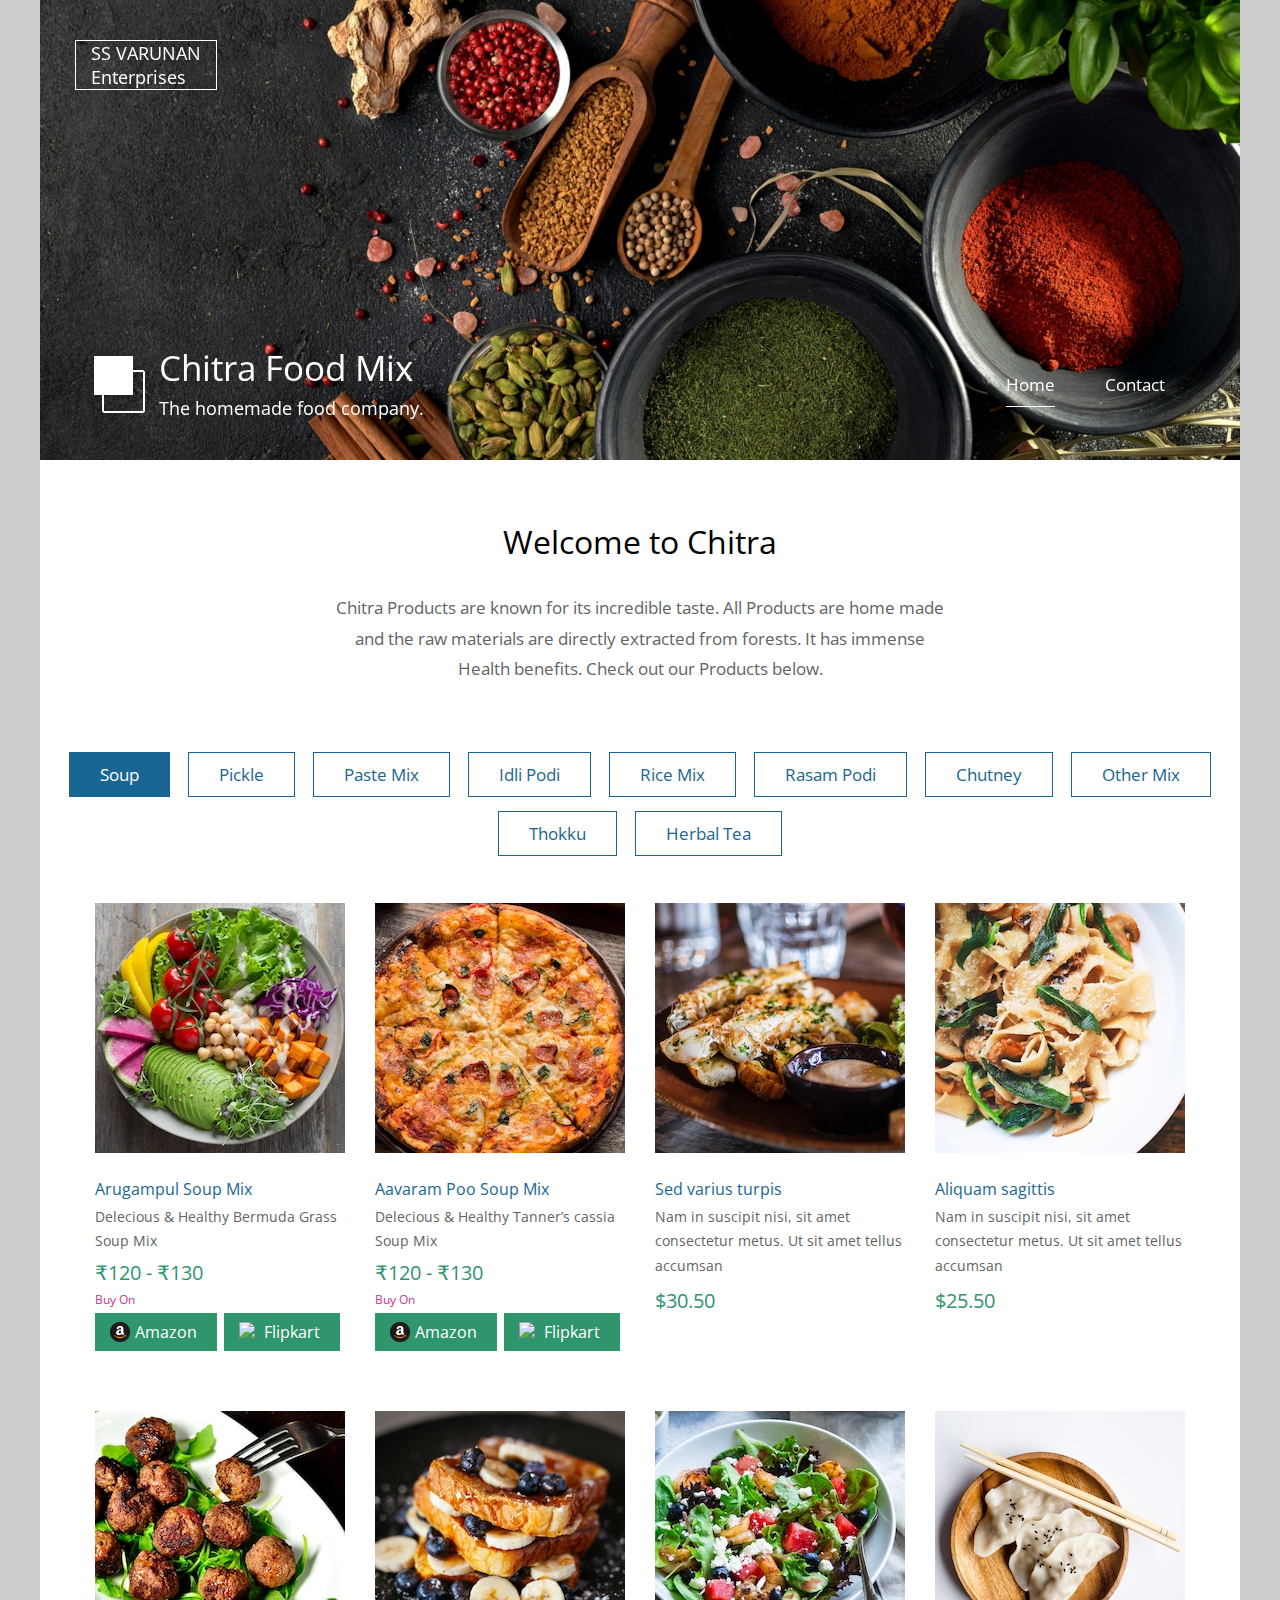
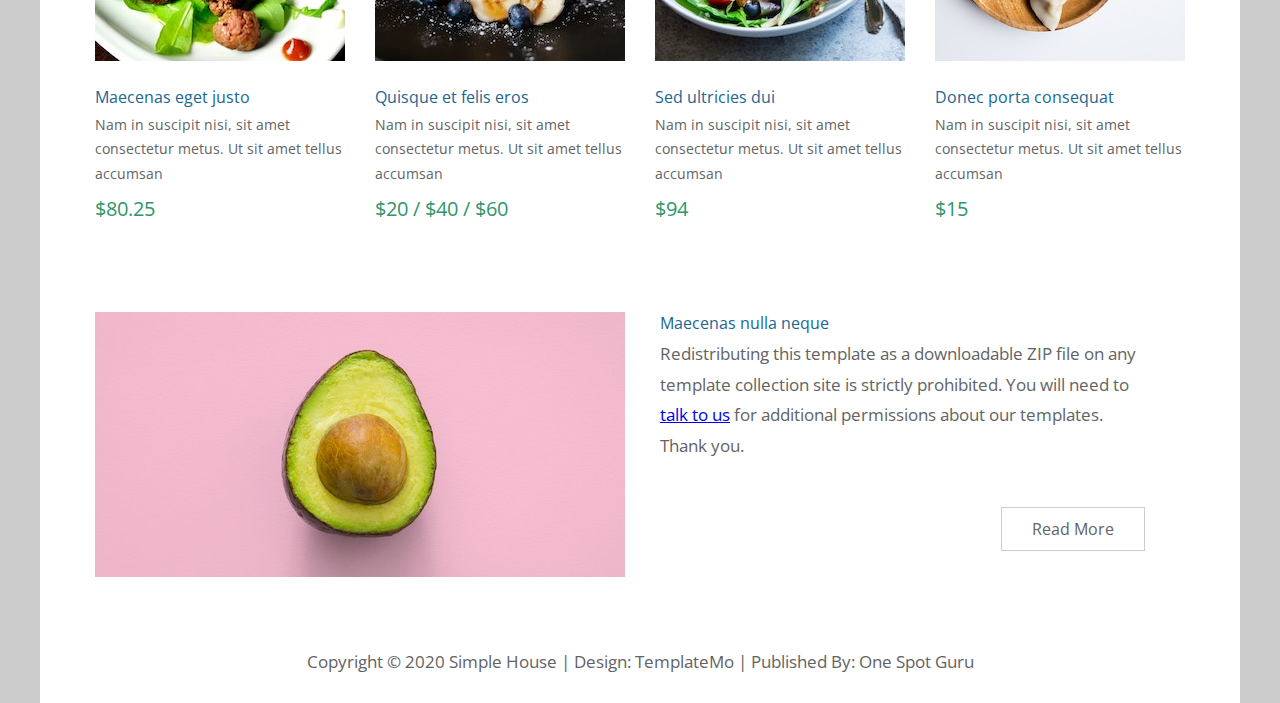
==== index.html @ c7d872bf "All Files added" ====
<!DOCTYPE html>
<html>

<head>
	<meta charset="UTF-8" />
    <meta name="viewport" content="width=device-width, initial-scale=1.0" />
    <meta http-equiv="X-UA-Compatible" content="ie=edge" />
    <title>Chitra</title>
    <link href="https://fonts.googleapis.com/css?family=Open+Sans:400" rel="stylesheet" />    
	<link href="css/templatemo-style.css" rel="stylesheet" />
	<link href="css/custom.css" rel="stylesheet" />
</head>
<!--

Simple House

https://templatemo.com/tm-539-simple-house

-->
<body> 

	<div class="container">
	<!-- Top box -->
		<!-- Logo & Site Name -->
		<div class="placeholder">
			<div class="parallax-window" data-parallax="scroll" data-image-src="img/wallpaper01.jpg">
				<div class="tm-header-top">
					<div class="row tm-header-inner">
						<div class="col-md-1 col-12 border-add">
						<h6 class="tm-site-description">SS VARUNAN</h6>	
						<h6 class="tm-site-description">Enterprises</h6>
						</div>
					</div>
				</div>			
				<div class="tm-header">
					<div class="row tm-header-inner">
						<div class="col-md-6 col-12">
							<img src="img/simple-house-logo.png" alt="Logo" class="tm-site-logo" /> 
							<div class="tm-site-text-box">
								<h1 class="tm-site-title">Chitra Food Mix</h1>
								<h6 class="tm-site-description">The homemade food company.</h6>								
							</div>
						</div>
						<nav class="col-md-6 col-12 tm-nav">
							<ul class="tm-nav-ul">
								<li class="tm-nav-li"><a href="index.html" class="tm-nav-link active">Home</a></li>
								<!-- <li class="tm-nav-li"><a href="about.html" class="tm-nav-link">About</a></li> -->
								<li class="tm-nav-li"><a href="contact.html" class="tm-nav-link">Contact</a></li>
							</ul>
						</nav>	
					</div>
				</div>
			</div>
		</div>

		<main>
			<header class="row tm-welcome-section">
				<h2 class="col-12 text-center tm-section-title">Welcome to Chitra</h2>
				<p class="col-12 text-center">Chitra Products are known for its incredible taste. All Products are home made and the raw materials are directly extracted from forests. It has immense Health benefits. Check out our Products below.</p>
			</header>
			
			<div class="tm-paging-links">
				<nav>
					<ul>
						<li class="tm-paging-item"><a href="#" class="tm-paging-link active">Soup</a></li>
						<li class="tm-paging-item"><a href="#" class="tm-paging-link">Pickle</a></li>
						<li class="tm-paging-item"><a href="#" class="tm-paging-link">Paste Mix</a></li>
						<li class="tm-paging-item"><a href="#" class="tm-paging-link">Idli Podi</a></li>
						<li class="tm-paging-item"><a href="#" class="tm-paging-link">Rice Mix</a></li>
						<li class="tm-paging-item"><a href="#" class="tm-paging-link">Rasam Podi</a></li>
						<li class="tm-paging-item"><a href="#" class="tm-paging-link">Chutney</a></li>
						<li class="tm-paging-item"><a href="#" class="tm-paging-link">Other Mix</a></li>
						<li class="tm-paging-item"><a href="#" class="tm-paging-link">Thokku</a></li>
						<li class="tm-paging-item"><a href="#" class="tm-paging-link">Herbal Tea</a></li>
					</ul>
				</nav>
			</div>

			<!-- Gallery -->
			<div class="row tm-gallery">
				<!-- gallery page 1 -->
				<div id="tm-gallery-page-soup" class="tm-gallery-page">
					<article class="col-lg-3 col-md-4 col-sm-6 col-12 tm-gallery-item">
						<figure>
							<img src="img/gallery/01.jpg" alt="Image" class="img-fluid tm-gallery-img" />
							<figcaption>
								<h4 class="tm-gallery-title">Arugampul Soup Mix</h4>
								<p class="tm-gallery-description">Delecious & Healthy Bermuda Grass Soup Mix</p>								
								<div class="tm-gallery-price txt-gallery-price">₹120 - ₹130</div>
								<div class="txt-buy-now">Buy On </div>
								<div class="btn-checkout">
								<div class="btn-checkout-amazon btn-checkout-type">
								<img src="img/amazonLogo.png" alt="Image" class="img-logo" />
								<div>Amazon</div>
								</div>
								<div class="btn-checkout-flipkart btn-checkout-type">
								<img src="img/flipKartLogo.png" alt="Image" class="img-logo" />
								<div>Flipkart</div>
								</div>
								</div>
								<!-- <p class="tm-gallery-price">$45 / $55</p> -->
							</figcaption>
						</figure>
					</article>
					<article class="col-lg-3 col-md-4 col-sm-6 col-12 tm-gallery-item">
						<figure>
							<img src="img/gallery/02.jpg" alt="Image" class="img-fluid tm-gallery-img" />
							<figcaption>
								<h4 class="tm-gallery-title">Aavaram Poo Soup Mix</h4>
								<p class="tm-gallery-description">Delecious & Healthy Tanner’s cassia Soup Mix</p>								
								<div class="tm-gallery-price txt-gallery-price">₹120 - ₹130</div>
								<div class="txt-buy-now">Buy On </div>
								<div class="btn-checkout">
								<div class="btn-checkout-amazon btn-checkout-type">
								<img src="img/amazonLogo.png" alt="Image" class="img-logo" />
								<div>Amazon</div>
								</div>
								<div class="btn-checkout-flipkart btn-checkout-type">
								<img src="img/flipKartLogo.png" alt="Image" class="img-logo" />
								<div>Flipkart</div>
								</div>
								</div>
								<!-- <p class="tm-gallery-price">$45 / $55</p> -->
							</figcaption>
						</figure>
					</article>
					<article class="col-lg-3 col-md-4 col-sm-6 col-12 tm-gallery-item">
						<figure>
							<img src="img/gallery/03.jpg" alt="Image" class="img-fluid tm-gallery-img" />
							<figcaption>
								<h4 class="tm-gallery-title">Sed varius turpis</h4>
								<p class="tm-gallery-description">Nam in suscipit nisi, sit amet consectetur metus. Ut sit amet tellus accumsan</p>
								<p class="tm-gallery-price">$30.50</p>
							</figcaption>
						</figure>
					</article>
					<article class="col-lg-3 col-md-4 col-sm-6 col-12 tm-gallery-item">
						<figure>
							<img src="img/gallery/04.jpg" alt="Image" class="img-fluid tm-gallery-img" />
							<figcaption>
								<h4 class="tm-gallery-title">Aliquam sagittis</h4>
								<p class="tm-gallery-description">Nam in suscipit nisi, sit amet consectetur metus. Ut sit amet tellus accumsan</p>
								<p class="tm-gallery-price">$25.50</p>
							</figcaption>
						</figure>
					</article>
					<article class="col-lg-3 col-md-4 col-sm-6 col-12 tm-gallery-item">
						<figure>
							<img src="img/gallery/05.jpg" alt="Image" class="img-fluid tm-gallery-img" />
							<figcaption>
								<h4 class="tm-gallery-title">Maecenas eget justo</h4>
								<p class="tm-gallery-description">Nam in suscipit nisi, sit amet consectetur metus. Ut sit amet tellus accumsan</p>
								<p class="tm-gallery-price">$80.25</p>
							</figcaption>
						</figure>
					</article>
					<article class="col-lg-3 col-md-4 col-sm-6 col-12 tm-gallery-item">
						<figure>
							<img src="img/gallery/06.jpg" alt="Image" class="img-fluid tm-gallery-img" />
							<figcaption>
								<h4 class="tm-gallery-title">Quisque et felis eros</h4>
								<p class="tm-gallery-description">Nam in suscipit nisi, sit amet consectetur metus. Ut sit amet tellus accumsan</p>
								<p class="tm-gallery-price">$20 / $40 / $60</p>
							</figcaption>
						</figure>
					</article>
					<article class="col-lg-3 col-md-4 col-sm-6 col-12 tm-gallery-item">
						<figure>
							<img src="img/gallery/07.jpg" alt="Image" class="img-fluid tm-gallery-img" />
							<figcaption>
								<h4 class="tm-gallery-title">Sed ultricies dui</h4>
								<p class="tm-gallery-description">Nam in suscipit nisi, sit amet consectetur metus. Ut sit amet tellus accumsan</p>
								<p class="tm-gallery-price">$94</p>
							</figcaption>
						</figure>
					</article>
					<article class="col-lg-3 col-md-4 col-sm-6 col-12 tm-gallery-item">
						<figure>
							<img src="img/gallery/08.jpg" alt="Image" class="img-fluid tm-gallery-img" />
							<figcaption>
								<h4 class="tm-gallery-title">Donec porta consequat</h4>
								<p class="tm-gallery-description">Nam in suscipit nisi, sit amet consectetur metus. Ut sit amet tellus accumsan</p>
								<p class="tm-gallery-price">$15</p>
							</figcaption>
						</figure>
					</article>
				</div> <!-- gallery page 1 -->
				
				<!-- gallery page 2 -->
				<div id="tm-gallery-page-pickle" class="tm-gallery-page hidden">
					<article class="col-lg-3 col-md-4 col-sm-6 col-12 tm-gallery-item">
						<figure>
							<img src="img/gallery/04.jpg" alt="Image" class="img-fluid tm-gallery-img" />
							<figcaption>
								<h4 class="tm-gallery-title">Salad Menu One</h4>
								<p class="tm-gallery-description">Proin eu velit egestas, viverra sapien eget, consequat nunc. Vestibulum tristique</p>
								<p class="tm-gallery-price">$25</p>
							</figcaption>
						</figure>
					</article>
					<article class="col-lg-3 col-md-4 col-sm-6 col-12 tm-gallery-item">
						<figure>
							<img src="img/gallery/03.jpg" alt="Image" class="img-fluid tm-gallery-img" />
							<figcaption>
								<h4 class="tm-gallery-title">Second Title Salad</h4>
								<p class="tm-gallery-description">Proin eu velit egestas, viverra sapien eget, consequat nunc. Vestibulum tristique</p>
								<p class="tm-gallery-price">$30</p>
							</figcaption>
						</figure>
					</article>
					<article class="col-lg-3 col-md-4 col-sm-6 col-12 tm-gallery-item">
						<figure>
							<img src="img/gallery/05.jpg" alt="Image" class="img-fluid tm-gallery-img" />
							<figcaption>
								<h4 class="tm-gallery-title">Third Salad Item</h4>
								<p class="tm-gallery-description">Proin eu velit egestas, viverra sapien eget, consequat nunc. Vestibulum tristique</p>
								<p class="tm-gallery-price">$45</p>
							</figcaption>
						</figure>
					</article>
					<article class="col-lg-3 col-md-4 col-sm-6 col-12 tm-gallery-item">
						<figure>
							<img src="img/gallery/01.jpg" alt="Image" class="img-fluid tm-gallery-img" />
							<figcaption>
								<h4 class="tm-gallery-title">Superior Salad</h4>
								<p class="tm-gallery-description">Proin eu velit egestas, viverra sapien eget, consequat nunc. Vestibulum tristique</p>
								<p class="tm-gallery-price">$50</p>
							</figcaption>
						</figure>
					</article>
					<article class="col-lg-3 col-md-4 col-sm-6 col-12 tm-gallery-item">
						<figure>
							<img src="img/gallery/08.jpg" alt="Image" class="img-fluid tm-gallery-img" />
							<figcaption>
								<h4 class="tm-gallery-title">Sed ultricies dui</h4>
								<p class="tm-gallery-description">Proin eu velit egestas, viverra sapien eget, consequat nunc. Vestibulum tristique</p>
								<p class="tm-gallery-price">$55 / $60</p>
							</figcaption>
						</figure>
					</article>
					<article class="col-lg-3 col-md-4 col-sm-6 col-12 tm-gallery-item">
						<figure>
							<img src="img/gallery/07.jpg" alt="Image" class="img-fluid tm-gallery-img" />
							<figcaption>
								<h4 class="tm-gallery-title">Maecenas eget justo</h4>
								<p class="tm-gallery-description">Proin eu velit egestas, viverra sapien eget, consequat nunc. Vestibulum tristique</p>
								<p class="tm-gallery-price">$75</p>
							</figcaption>
						</figure>
					</article>
				</div> <!-- gallery page 2 -->
				
				<!-- gallery page 3 -->
				<div id="tm-gallery-page-pastemix" class="tm-gallery-page hidden">
					<article class="col-lg-3 col-md-4 col-sm-6 col-12 tm-gallery-item">
						<figure>
							<img src="img/gallery/08.jpg" alt="Image" class="img-fluid tm-gallery-img" />
							<figcaption>
								<h4 class="tm-gallery-title">Noodle One</h4>
								<p class="tm-gallery-description">Orci varius natoque penatibus et magnis dis parturient montes, nascetur ridiculus mus.</p>
								<p class="tm-gallery-price">$12.50</p>
							</figcaption>
						</figure>
					</article>
					<article class="col-lg-3 col-md-4 col-sm-6 col-12 tm-gallery-item">
						<figure>
							<img src="img/gallery/07.jpg" alt="Image" class="img-fluid tm-gallery-img" />
							<figcaption>
								<h4 class="tm-gallery-title">Noodle Second</h4>
								<p class="tm-gallery-description">Orci varius natoque penatibus et magnis dis parturient montes, nascetur ridiculus mus.</p>
								<p class="tm-gallery-price">$15.50</p>
							</figcaption>
						</figure>
					</article>
					<article class="col-lg-3 col-md-4 col-sm-6 col-12 tm-gallery-item">
						<figure>
							<img src="img/gallery/06.jpg" alt="Image" class="img-fluid tm-gallery-img" />
							<figcaption>
								<h4 class="tm-gallery-title">Third Soft Noodle</h4>
								<p class="tm-gallery-description">Orci varius natoque penatibus et magnis dis parturient montes, nascetur ridiculus mus.</p>
								<p class="tm-gallery-price">$20.50</p>
							</figcaption>
						</figure>
					</article>
					<article class="col-lg-3 col-md-4 col-sm-6 col-12 tm-gallery-item">
						<figure>
							<img src="img/gallery/05.jpg" alt="Image" class="img-fluid tm-gallery-img" />
							<figcaption>
								<h4 class="tm-gallery-title">Aliquam sagittis</h4>
								<p class="tm-gallery-description">Orci varius natoque penatibus et magnis dis parturient montes, nascetur ridiculus mus.</p>
								<p class="tm-gallery-price">$30.25</p>
							</figcaption>
						</figure>
					</article>
					<article class="col-lg-3 col-md-4 col-sm-6 col-12 tm-gallery-item">
						<figure>
							<img src="img/gallery/04.jpg" alt="Image" class="img-fluid tm-gallery-img" />
							<figcaption>
								<h4 class="tm-gallery-title">Maecenas eget justo</h4>
								<p class="tm-gallery-description">Orci varius natoque penatibus et magnis dis parturient montes, nascetur ridiculus mus.</p>
								<p class="tm-gallery-price">$35.50</p>
							</figcaption>
						</figure>
					</article>
					<article class="col-lg-3 col-md-4 col-sm-6 col-12 tm-gallery-item">
						<figure>
							<img src="img/gallery/03.jpg" alt="Image" class="img-fluid tm-gallery-img" />
							<figcaption>
								<h4 class="tm-gallery-title">Quisque et felis eros</h4>
								<p class="tm-gallery-description">Orci varius natoque penatibus et magnis dis parturient montes, nascetur ridiculus mus.</p>
								<p class="tm-gallery-price">$40.50</p>
							</figcaption>
						</figure>
					</article>

				</div> <!-- gallery page 3 -->
				<!-- gallery page 4 -->
				<div id="tm-gallery-page-idlipodi" class="tm-gallery-page hidden">
					<article class="col-lg-3 col-md-4 col-sm-6 col-12 tm-gallery-item">
						<figure>
							<img src="img/gallery/08.jpg" alt="Image" class="img-fluid tm-gallery-img" />
							<figcaption>
								<h4 class="tm-gallery-title">Noodle One</h4>
								<p class="tm-gallery-description">Orci varius natoque penatibus et magnis dis parturient montes, nascetur ridiculus mus.</p>
								<p class="tm-gallery-price">$12.50</p>
							</figcaption>
						</figure>
					</article>
					<article class="col-lg-3 col-md-4 col-sm-6 col-12 tm-gallery-item">
						<figure>
							<img src="img/gallery/07.jpg" alt="Image" class="img-fluid tm-gallery-img" />
							<figcaption>
								<h4 class="tm-gallery-title">Noodle Second</h4>
								<p class="tm-gallery-description">Orci varius natoque penatibus et magnis dis parturient montes, nascetur ridiculus mus.</p>
								<p class="tm-gallery-price">$15.50</p>
							</figcaption>
						</figure>
					</article>
					<article class="col-lg-3 col-md-4 col-sm-6 col-12 tm-gallery-item">
						<figure>
							<img src="img/gallery/06.jpg" alt="Image" class="img-fluid tm-gallery-img" />
							<figcaption>
								<h4 class="tm-gallery-title">Third Soft Noodle</h4>
								<p class="tm-gallery-description">Orci varius natoque penatibus et magnis dis parturient montes, nascetur ridiculus mus.</p>
								<p class="tm-gallery-price">$20.50</p>
							</figcaption>
						</figure>
					</article>
					<article class="col-lg-3 col-md-4 col-sm-6 col-12 tm-gallery-item">
						<figure>
							<img src="img/gallery/05.jpg" alt="Image" class="img-fluid tm-gallery-img" />
							<figcaption>
								<h4 class="tm-gallery-title">Aliquam sagittis</h4>
								<p class="tm-gallery-description">Orci varius natoque penatibus et magnis dis parturient montes, nascetur ridiculus mus.</p>
								<p class="tm-gallery-price">$30.25</p>
							</figcaption>
						</figure>
					</article>
					<article class="col-lg-3 col-md-4 col-sm-6 col-12 tm-gallery-item">
						<figure>
							<img src="img/gallery/04.jpg" alt="Image" class="img-fluid tm-gallery-img" />
							<figcaption>
								<h4 class="tm-gallery-title">Maecenas eget justo</h4>
								<p class="tm-gallery-description">Orci varius natoque penatibus et magnis dis parturient montes, nascetur ridiculus mus.</p>
								<p class="tm-gallery-price">$35.50</p>
							</figcaption>
						</figure>
					</article>
					<article class="col-lg-3 col-md-4 col-sm-6 col-12 tm-gallery-item">
						<figure>
							<img src="img/gallery/03.jpg" alt="Image" class="img-fluid tm-gallery-img" />
							<figcaption>
								<h4 class="tm-gallery-title">Quisque et felis eros</h4>
								<p class="tm-gallery-description">Orci varius natoque penatibus et magnis dis parturient montes, nascetur ridiculus mus.</p>
								<p class="tm-gallery-price">$40.50</p>
							</figcaption>
						</figure>
					</article>

				</div> <!-- gallery page 4 -->
				<!-- gallery page 5 -->
				<div id="tm-gallery-page-ricemix" class="tm-gallery-page hidden">
					<article class="col-lg-3 col-md-4 col-sm-6 col-12 tm-gallery-item">
						<figure>
							<img src="img/gallery/08.jpg" alt="Image" class="img-fluid tm-gallery-img" />
							<figcaption>
								<h4 class="tm-gallery-title">Noodle One</h4>
								<p class="tm-gallery-description">Orci varius natoque penatibus et magnis dis parturient montes, nascetur ridiculus mus.</p>
								<p class="tm-gallery-price">$12.50</p>
							</figcaption>
						</figure>
					</article>
					<article class="col-lg-3 col-md-4 col-sm-6 col-12 tm-gallery-item">
						<figure>
							<img src="img/gallery/07.jpg" alt="Image" class="img-fluid tm-gallery-img" />
							<figcaption>
								<h4 class="tm-gallery-title">Noodle Second</h4>
								<p class="tm-gallery-description">Orci varius natoque penatibus et magnis dis parturient montes, nascetur ridiculus mus.</p>
								<p class="tm-gallery-price">$15.50</p>
							</figcaption>
						</figure>
					</article>
					<article class="col-lg-3 col-md-4 col-sm-6 col-12 tm-gallery-item">
						<figure>
							<img src="img/gallery/06.jpg" alt="Image" class="img-fluid tm-gallery-img" />
							<figcaption>
								<h4 class="tm-gallery-title">Third Soft Noodle</h4>
								<p class="tm-gallery-description">Orci varius natoque penatibus et magnis dis parturient montes, nascetur ridiculus mus.</p>
								<p class="tm-gallery-price">$20.50</p>
							</figcaption>
						</figure>
					</article>
					<article class="col-lg-3 col-md-4 col-sm-6 col-12 tm-gallery-item">
						<figure>
							<img src="img/gallery/05.jpg" alt="Image" class="img-fluid tm-gallery-img" />
							<figcaption>
								<h4 class="tm-gallery-title">Aliquam sagittis</h4>
								<p class="tm-gallery-description">Orci varius natoque penatibus et magnis dis parturient montes, nascetur ridiculus mus.</p>
								<p class="tm-gallery-price">$30.25</p>
							</figcaption>
						</figure>
					</article>
					<article class="col-lg-3 col-md-4 col-sm-6 col-12 tm-gallery-item">
						<figure>
							<img src="img/gallery/04.jpg" alt="Image" class="img-fluid tm-gallery-img" />
							<figcaption>
								<h4 class="tm-gallery-title">Maecenas eget justo</h4>
								<p class="tm-gallery-description">Orci varius natoque penatibus et magnis dis parturient montes, nascetur ridiculus mus.</p>
								<p class="tm-gallery-price">$35.50</p>
							</figcaption>
						</figure>
					</article>
					<article class="col-lg-3 col-md-4 col-sm-6 col-12 tm-gallery-item">
						<figure>
							<img src="img/gallery/03.jpg" alt="Image" class="img-fluid tm-gallery-img" />
							<figcaption>
								<h4 class="tm-gallery-title">Quisque et felis eros</h4>
								<p class="tm-gallery-description">Orci varius natoque penatibus et magnis dis parturient montes, nascetur ridiculus mus.</p>
								<p class="tm-gallery-price">$40.50</p>
							</figcaption>
						</figure>
					</article>

				</div> <!-- gallery page 5 -->
				<!-- gallery page 6 -->
				<div id="tm-gallery-page-rasampodi" class="tm-gallery-page hidden">
					<article class="col-lg-3 col-md-4 col-sm-6 col-12 tm-gallery-item">
						<figure>
							<img src="img/gallery/08.jpg" alt="Image" class="img-fluid tm-gallery-img" />
							<figcaption>
								<h4 class="tm-gallery-title">Noodle One</h4>
								<p class="tm-gallery-description">Orci varius natoque penatibus et magnis dis parturient montes, nascetur ridiculus mus.</p>
								<p class="tm-gallery-price">$12.50</p>
							</figcaption>
						</figure>
					</article>
					<article class="col-lg-3 col-md-4 col-sm-6 col-12 tm-gallery-item">
						<figure>
							<img src="img/gallery/07.jpg" alt="Image" class="img-fluid tm-gallery-img" />
							<figcaption>
								<h4 class="tm-gallery-title">Noodle Second</h4>
								<p class="tm-gallery-description">Orci varius natoque penatibus et magnis dis parturient montes, nascetur ridiculus mus.</p>
								<p class="tm-gallery-price">$15.50</p>
							</figcaption>
						</figure>
					</article>
					<article class="col-lg-3 col-md-4 col-sm-6 col-12 tm-gallery-item">
						<figure>
							<img src="img/gallery/06.jpg" alt="Image" class="img-fluid tm-gallery-img" />
							<figcaption>
								<h4 class="tm-gallery-title">Third Soft Noodle</h4>
								<p class="tm-gallery-description">Orci varius natoque penatibus et magnis dis parturient montes, nascetur ridiculus mus.</p>
								<p class="tm-gallery-price">$20.50</p>
							</figcaption>
						</figure>
					</article>
					<article class="col-lg-3 col-md-4 col-sm-6 col-12 tm-gallery-item">
						<figure>
							<img src="img/gallery/05.jpg" alt="Image" class="img-fluid tm-gallery-img" />
							<figcaption>
								<h4 class="tm-gallery-title">Aliquam sagittis</h4>
								<p class="tm-gallery-description">Orci varius natoque penatibus et magnis dis parturient montes, nascetur ridiculus mus.</p>
								<p class="tm-gallery-price">$30.25</p>
							</figcaption>
						</figure>
					</article>
					<article class="col-lg-3 col-md-4 col-sm-6 col-12 tm-gallery-item">
						<figure>
							<img src="img/gallery/04.jpg" alt="Image" class="img-fluid tm-gallery-img" />
							<figcaption>
								<h4 class="tm-gallery-title">Maecenas eget justo</h4>
								<p class="tm-gallery-description">Orci varius natoque penatibus et magnis dis parturient montes, nascetur ridiculus mus.</p>
								<p class="tm-gallery-price">$35.50</p>
							</figcaption>
						</figure>
					</article>
					<article class="col-lg-3 col-md-4 col-sm-6 col-12 tm-gallery-item">
						<figure>
							<img src="img/gallery/03.jpg" alt="Image" class="img-fluid tm-gallery-img" />
							<figcaption>
								<h4 class="tm-gallery-title">Quisque et felis eros</h4>
								<p class="tm-gallery-description">Orci varius natoque penatibus et magnis dis parturient montes, nascetur ridiculus mus.</p>
								<p class="tm-gallery-price">$40.50</p>
							</figcaption>
						</figure>
					</article>

				</div> <!-- gallery page 6 -->
				<!-- gallery page 7 -->
				<div id="tm-gallery-page-chutney" class="tm-gallery-page hidden">
					<article class="col-lg-3 col-md-4 col-sm-6 col-12 tm-gallery-item">
						<figure>
							<img src="img/gallery/08.jpg" alt="Image" class="img-fluid tm-gallery-img" />
							<figcaption>
								<h4 class="tm-gallery-title">Noodle One</h4>
								<p class="tm-gallery-description">Orci varius natoque penatibus et magnis dis parturient montes, nascetur ridiculus mus.</p>
								<p class="tm-gallery-price">$12.50</p>
							</figcaption>
						</figure>
					</article>
					<article class="col-lg-3 col-md-4 col-sm-6 col-12 tm-gallery-item">
						<figure>
							<img src="img/gallery/07.jpg" alt="Image" class="img-fluid tm-gallery-img" />
							<figcaption>
								<h4 class="tm-gallery-title">Noodle Second</h4>
								<p class="tm-gallery-description">Orci varius natoque penatibus et magnis dis parturient montes, nascetur ridiculus mus.</p>
								<p class="tm-gallery-price">$15.50</p>
							</figcaption>
						</figure>
					</article>
					<article class="col-lg-3 col-md-4 col-sm-6 col-12 tm-gallery-item">
						<figure>
							<img src="img/gallery/06.jpg" alt="Image" class="img-fluid tm-gallery-img" />
							<figcaption>
								<h4 class="tm-gallery-title">Third Soft Noodle</h4>
								<p class="tm-gallery-description">Orci varius natoque penatibus et magnis dis parturient montes, nascetur ridiculus mus.</p>
								<p class="tm-gallery-price">$20.50</p>
							</figcaption>
						</figure>
					</article>
					<article class="col-lg-3 col-md-4 col-sm-6 col-12 tm-gallery-item">
						<figure>
							<img src="img/gallery/05.jpg" alt="Image" class="img-fluid tm-gallery-img" />
							<figcaption>
								<h4 class="tm-gallery-title">Aliquam sagittis</h4>
								<p class="tm-gallery-description">Orci varius natoque penatibus et magnis dis parturient montes, nascetur ridiculus mus.</p>
								<p class="tm-gallery-price">$30.25</p>
							</figcaption>
						</figure>
					</article>
					<article class="col-lg-3 col-md-4 col-sm-6 col-12 tm-gallery-item">
						<figure>
							<img src="img/gallery/04.jpg" alt="Image" class="img-fluid tm-gallery-img" />
							<figcaption>
								<h4 class="tm-gallery-title">Maecenas eget justo</h4>
								<p class="tm-gallery-description">Orci varius natoque penatibus et magnis dis parturient montes, nascetur ridiculus mus.</p>
								<p class="tm-gallery-price">$35.50</p>
							</figcaption>
						</figure>
					</article>
					<article class="col-lg-3 col-md-4 col-sm-6 col-12 tm-gallery-item">
						<figure>
							<img src="img/gallery/03.jpg" alt="Image" class="img-fluid tm-gallery-img" />
							<figcaption>
								<h4 class="tm-gallery-title">Quisque et felis eros</h4>
								<p class="tm-gallery-description">Orci varius natoque penatibus et magnis dis parturient montes, nascetur ridiculus mus.</p>
								<p class="tm-gallery-price">$40.50</p>
							</figcaption>
						</figure>
					</article>

				</div> <!-- gallery page 7 -->
				<!-- gallery page 8 -->
				<div id="tm-gallery-page-othermix" class="tm-gallery-page hidden">
					<article class="col-lg-3 col-md-4 col-sm-6 col-12 tm-gallery-item">
						<figure>
							<img src="img/gallery/08.jpg" alt="Image" class="img-fluid tm-gallery-img" />
							<figcaption>
								<h4 class="tm-gallery-title">Noodle One</h4>
								<p class="tm-gallery-description">Orci varius natoque penatibus et magnis dis parturient montes, nascetur ridiculus mus.</p>
								<p class="tm-gallery-price">$12.50</p>
							</figcaption>
						</figure>
					</article>
					<article class="col-lg-3 col-md-4 col-sm-6 col-12 tm-gallery-item">
						<figure>
							<img src="img/gallery/07.jpg" alt="Image" class="img-fluid tm-gallery-img" />
							<figcaption>
								<h4 class="tm-gallery-title">Noodle Second</h4>
								<p class="tm-gallery-description">Orci varius natoque penatibus et magnis dis parturient montes, nascetur ridiculus mus.</p>
								<p class="tm-gallery-price">$15.50</p>
							</figcaption>
						</figure>
					</article>
					<article class="col-lg-3 col-md-4 col-sm-6 col-12 tm-gallery-item">
						<figure>
							<img src="img/gallery/06.jpg" alt="Image" class="img-fluid tm-gallery-img" />
							<figcaption>
								<h4 class="tm-gallery-title">Third Soft Noodle</h4>
								<p class="tm-gallery-description">Orci varius natoque penatibus et magnis dis parturient montes, nascetur ridiculus mus.</p>
								<p class="tm-gallery-price">$20.50</p>
							</figcaption>
						</figure>
					</article>
					<article class="col-lg-3 col-md-4 col-sm-6 col-12 tm-gallery-item">
						<figure>
							<img src="img/gallery/05.jpg" alt="Image" class="img-fluid tm-gallery-img" />
							<figcaption>
								<h4 class="tm-gallery-title">Aliquam sagittis</h4>
								<p class="tm-gallery-description">Orci varius natoque penatibus et magnis dis parturient montes, nascetur ridiculus mus.</p>
								<p class="tm-gallery-price">$30.25</p>
							</figcaption>
						</figure>
					</article>
					<article class="col-lg-3 col-md-4 col-sm-6 col-12 tm-gallery-item">
						<figure>
							<img src="img/gallery/04.jpg" alt="Image" class="img-fluid tm-gallery-img" />
							<figcaption>
								<h4 class="tm-gallery-title">Maecenas eget justo</h4>
								<p class="tm-gallery-description">Orci varius natoque penatibus et magnis dis parturient montes, nascetur ridiculus mus.</p>
								<p class="tm-gallery-price">$35.50</p>
							</figcaption>
						</figure>
					</article>
					<article class="col-lg-3 col-md-4 col-sm-6 col-12 tm-gallery-item">
						<figure>
							<img src="img/gallery/03.jpg" alt="Image" class="img-fluid tm-gallery-img" />
							<figcaption>
								<h4 class="tm-gallery-title">Quisque et felis eros</h4>
								<p class="tm-gallery-description">Orci varius natoque penatibus et magnis dis parturient montes, nascetur ridiculus mus.</p>
								<p class="tm-gallery-price">$40.50</p>
							</figcaption>
						</figure>
					</article>

				</div> <!-- gallery page 8 -->
				<!-- gallery page 9 -->
				<div id="tm-gallery-page-thokku" class="tm-gallery-page hidden">
					<article class="col-lg-3 col-md-4 col-sm-6 col-12 tm-gallery-item">
						<figure>
							<img src="img/gallery/08.jpg" alt="Image" class="img-fluid tm-gallery-img" />
							<figcaption>
								<h4 class="tm-gallery-title">Noodle One</h4>
								<p class="tm-gallery-description">Orci varius natoque penatibus et magnis dis parturient montes, nascetur ridiculus mus.</p>
								<p class="tm-gallery-price">$12.50</p>
							</figcaption>
						</figure>
					</article>
					<article class="col-lg-3 col-md-4 col-sm-6 col-12 tm-gallery-item">
						<figure>
							<img src="img/gallery/07.jpg" alt="Image" class="img-fluid tm-gallery-img" />
							<figcaption>
								<h4 class="tm-gallery-title">Noodle Second</h4>
								<p class="tm-gallery-description">Orci varius natoque penatibus et magnis dis parturient montes, nascetur ridiculus mus.</p>
								<p class="tm-gallery-price">$15.50</p>
							</figcaption>
						</figure>
					</article>
					<article class="col-lg-3 col-md-4 col-sm-6 col-12 tm-gallery-item">
						<figure>
							<img src="img/gallery/06.jpg" alt="Image" class="img-fluid tm-gallery-img" />
							<figcaption>
								<h4 class="tm-gallery-title">Third Soft Noodle</h4>
								<p class="tm-gallery-description">Orci varius natoque penatibus et magnis dis parturient montes, nascetur ridiculus mus.</p>
								<p class="tm-gallery-price">$20.50</p>
							</figcaption>
						</figure>
					</article>
					<article class="col-lg-3 col-md-4 col-sm-6 col-12 tm-gallery-item">
						<figure>
							<img src="img/gallery/05.jpg" alt="Image" class="img-fluid tm-gallery-img" />
							<figcaption>
								<h4 class="tm-gallery-title">Aliquam sagittis</h4>
								<p class="tm-gallery-description">Orci varius natoque penatibus et magnis dis parturient montes, nascetur ridiculus mus.</p>
								<p class="tm-gallery-price">$30.25</p>
							</figcaption>
						</figure>
					</article>
					<article class="col-lg-3 col-md-4 col-sm-6 col-12 tm-gallery-item">
						<figure>
							<img src="img/gallery/04.jpg" alt="Image" class="img-fluid tm-gallery-img" />
							<figcaption>
								<h4 class="tm-gallery-title">Maecenas eget justo</h4>
								<p class="tm-gallery-description">Orci varius natoque penatibus et magnis dis parturient montes, nascetur ridiculus mus.</p>
								<p class="tm-gallery-price">$35.50</p>
							</figcaption>
						</figure>
					</article>
					<article class="col-lg-3 col-md-4 col-sm-6 col-12 tm-gallery-item">
						<figure>
							<img src="img/gallery/03.jpg" alt="Image" class="img-fluid tm-gallery-img" />
							<figcaption>
								<h4 class="tm-gallery-title">Quisque et felis eros</h4>
								<p class="tm-gallery-description">Orci varius natoque penatibus et magnis dis parturient montes, nascetur ridiculus mus.</p>
								<p class="tm-gallery-price">$40.50</p>
							</figcaption>
						</figure>
					</article>

				</div> <!-- gallery page 9 -->
				<!-- gallery page 10 -->
				<div id="tm-gallery-page-herbaltea" class="tm-gallery-page hidden">
					<article class="col-lg-3 col-md-4 col-sm-6 col-12 tm-gallery-item">
						<figure>
							<img src="img/gallery/08.jpg" alt="Image" class="img-fluid tm-gallery-img" />
							<figcaption>
								<h4 class="tm-gallery-title">Noodle One</h4>
								<p class="tm-gallery-description">Orci varius natoque penatibus et magnis dis parturient montes, nascetur ridiculus mus.</p>
								<p class="tm-gallery-price">$12.50</p>
							</figcaption>
						</figure>
					</article>
					<article class="col-lg-3 col-md-4 col-sm-6 col-12 tm-gallery-item">
						<figure>
							<img src="img/gallery/07.jpg" alt="Image" class="img-fluid tm-gallery-img" />
							<figcaption>
								<h4 class="tm-gallery-title">Noodle Second</h4>
								<p class="tm-gallery-description">Orci varius natoque penatibus et magnis dis parturient montes, nascetur ridiculus mus.</p>
								<p class="tm-gallery-price">$15.50</p>
							</figcaption>
						</figure>
					</article>
					<article class="col-lg-3 col-md-4 col-sm-6 col-12 tm-gallery-item">
						<figure>
							<img src="img/gallery/06.jpg" alt="Image" class="img-fluid tm-gallery-img" />
							<figcaption>
								<h4 class="tm-gallery-title">Third Soft Noodle</h4>
								<p class="tm-gallery-description">Orci varius natoque penatibus et magnis dis parturient montes, nascetur ridiculus mus.</p>
								<p class="tm-gallery-price">$20.50</p>
							</figcaption>
						</figure>
					</article>
					<article class="col-lg-3 col-md-4 col-sm-6 col-12 tm-gallery-item">
						<figure>
							<img src="img/gallery/05.jpg" alt="Image" class="img-fluid tm-gallery-img" />
							<figcaption>
								<h4 class="tm-gallery-title">Aliquam sagittis</h4>
								<p class="tm-gallery-description">Orci varius natoque penatibus et magnis dis parturient montes, nascetur ridiculus mus.</p>
								<p class="tm-gallery-price">$30.25</p>
							</figcaption>
						</figure>
					</article>
					<article class="col-lg-3 col-md-4 col-sm-6 col-12 tm-gallery-item">
						<figure>
							<img src="img/gallery/04.jpg" alt="Image" class="img-fluid tm-gallery-img" />
							<figcaption>
								<h4 class="tm-gallery-title">Maecenas eget justo</h4>
								<p class="tm-gallery-description">Orci varius natoque penatibus et magnis dis parturient montes, nascetur ridiculus mus.</p>
								<p class="tm-gallery-price">$35.50</p>
							</figcaption>
						</figure>
					</article>
					<article class="col-lg-3 col-md-4 col-sm-6 col-12 tm-gallery-item">
						<figure>
							<img src="img/gallery/03.jpg" alt="Image" class="img-fluid tm-gallery-img" />
							<figcaption>
								<h4 class="tm-gallery-title">Quisque et felis eros</h4>
								<p class="tm-gallery-description">Orci varius natoque penatibus et magnis dis parturient montes, nascetur ridiculus mus.</p>
								<p class="tm-gallery-price">$40.50</p>
							</figcaption>
						</figure>
					</article>

				</div> <!-- gallery page 10 -->
			</div>
			<div class="tm-section tm-container-inner">
				<div class="row">
					<div class="col-md-6">
						<figure class="tm-description-figure">
							<img src="img/img-01.jpg" alt="Image" class="img-fluid" />
						</figure>
					</div>
					<div class="col-md-6">
						<div class="tm-description-box"> 
							<h4 class="tm-gallery-title">Maecenas nulla neque</h4>
							<p class="tm-mb-45">Redistributing this template as a downloadable ZIP file on any template collection site is strictly prohibited. You will need to <a rel="nofollow" href="https://templatemo.com/contact">talk to us</a> for additional permissions about our templates. Thank you.</p>
							<a href="" class="tm-btn tm-btn-default tm-right">Read More</a>
						</div>
					</div>
				</div>
			</div>
		</main>

		<footer class="tm-footer text-center">
			<p>Copyright &copy; 2020 Simple House 
            
            | Design: <a rel="nofollow" href="https://templatemo.com">TemplateMo</a>
			| Published By: <a rel="nofollow" href="http://onespotguru.com">One Spot Guru</a></p>
		</footer>
	</div>
	<script src="js/jquery.min.js"></script>
	<script src="js/parallax.min.js"></script>
	<script>
		$(document).ready(function(){
			// Handle click on paging links
			$('.tm-paging-link').click(function(e){
				e.preventDefault();
				
				var page = $(this).text().toLowerCase().replaceAll(" ","");
				console.log(page);
				$('.tm-gallery-page').addClass('hidden');
				$('#tm-gallery-page-' + page).removeClass('hidden');
				$('.tm-paging-link').removeClass('active');
				$(this).addClass("active");
			});
		});
	</script>
</body>
</html>
---- css/templatemo-style.css ----
/*

Simple House

https://templatemo.com/tm-539-simple-house

*/

ul, nav, body, h1, h2, h4, h6, p, figure {
  margin: 0;
  padding: 0;
}

a, button { transition: all 0.3s ease; }

/* Bootstrap grid system  */

html {
  box-sizing: border-box;
  -ms-overflow-style: scrollbar;
}

*,
*::before,
*::after {
  box-sizing: inherit;
}

.container {
  width: 100%;
  max-width: 1200px;
  margin-right: auto;
  margin-left: auto;
}

.tm-container-inner,
.tm-container-inner-2 {
  padding-left: 15px;
  padding-right: 15px;
}

.row {
  display: -ms-flexbox;
  display: flex;
  -ms-flex-wrap: wrap;
  flex-wrap: wrap;
  margin-left: -15px;
  margin-right: -15px;
}

.col-lg-3,
.col-lg-4,
.col-lg-6,
.col-md-4,
.col-md-6,
.col-sm-6, 
.col-12 {
  position: relative;
  width: 100%;
  padding-right: 15px;
  padding-left: 15px;
}

.col-12 {
  -ms-flex: 0 0 100%;
  flex: 0 0 100%;
  max-width: 100%;
}

@media (min-width: 576px) {
  .col-sm-6 {
    -ms-flex: 0 0 50%;
    flex: 0 0 50%;
    max-width: 50%;
  }
}

@media (min-width: 768px) {
  .col-md-4 {
    -ms-flex: 0 0 33.333333%;
    flex: 0 0 33.333333%;
    max-width: 33.333333%;
  }
  
  .col-md-6 {
    -ms-flex: 0 0 50%;
    flex: 0 0 50%;
    max-width: 50%;
  }
}

@media (min-width: 992px) {
  .col-lg-3 {
    -ms-flex: 0 0 25%;
    flex: 0 0 25%;
    max-width: 25%;
  }
  
  .col-lg-4 {
    -ms-flex: 0 0 33.333333%;
    flex: 0 0 33.333333%;
    max-width: 33.333333%;
  }
  
  .col-lg-6 {
    -ms-flex: 0 0 50%;
    flex: 0 0 50%;
    max-width: 50%;
  }
}

/*
  primary: #2D99CC
  success: #319966
  danger: #993332
*/

.tm-btn {
  display: inline-block;
  font-size: 1rem;
  width: auto;
  padding: 10px 30px;
  text-decoration: none;
  cursor: pointer;
  border: 0;
}

.tm-btn-default {
  border: 1px solid #ccc;
  background-color: transparent;
  color: #626364;
}

.tm-btn-default:hover,
.tm-btn-default:focus {
  color: white;
  background-color: #98999A;
}

.tm-btn-primary {
  background-color: #2D99CC;
  color: white;
}

.tm-btn-primary:hover,
.tm-btn-primary:focus {
  background-color: #1b6f96;
}

.tm-btn-success {
  background-color: #319966;
  color: white;
}

.tm-btn-success:hover,
.tm-btn-success:focus {
  background-color: #1d6e46;
}

.tm-btn-danger {
  background-color: #993332;
  color: white;
}

.tm-btn-danger:hover,
.tm-btn-danger:focus {
  background-color: #752423;
}

.tm-mb-45 {
  margin-bottom: 45px;
}

.tm-mb-p {
    margin-bottom: 20px;
}

.tm-text-success {
  color: #319966;
}

.text-center {
  text-align: center;
}

.hidden {
  display: none !important;
}

.img-fluid {
  max-width: 100%;
  height: auto;
}

body {
  font-family: 'Open Sans', Arial, sans-serif;
  font-size: 17px;
  background-color: #ccc;
  overflow-x: hidden;
}

.container {
  background-color: white;
}

p, address {
  color: #626364;
  line-height: 1.8;
}

/* Set width and height in JS */
.placeholder {
  width: 100%;
  min-height: 460px;
  background-color: #556E5B;
}

.placeholder-2 {
  width: 100%;
  min-height: 220px;
  background-color: #CFBEA5;
  position: relative;
  z-index: 998;
}

.parallax-window {
  min-height: 460px;
  background: transparent;
  position: relative;
}

.parallax-window-2 {
  min-height: 220px;
  width: 100%;
  margin-left: auto;
  margin-right: auto;
  background: transparent;
  position: relative;
}

.parallax-mirror {
  z-index: 999 !important;
}

.tm-header {
  position: absolute;
  bottom: 0;
  left: 0;
  width: 100%;
  color: white;
  z-index: 1000;
}

.tm-header-inner {
  padding: 40px 50px;
}

@media (max-width: 991px) {
  .tm-header-inner {
    padding: 30px 15px;
  }
}

.tm-site-logo {
  display: inline-block;
  margin-right: 5px;
}

.tm-site-text-box {
  display: inline-block;
}

.tm-site-title {
  font-size: 2.2rem;
  font-weight: 400;
  margin-bottom: 5px;
}

.tm-site-description {
  font-size: 1.1rem;
  font-weight: 400;
}

.tm-nav {
  text-align: right;
  margin-top: 30px;
}

.tm-nav-ul {
  display: flex;
  justify-content: flex-end;
}

.tm-nav-li {
  list-style: none;
  display: block;
  margin-bottom: 0;
  padding-right: 25px;
  padding-left: 25px;
}

@media (max-width: 991px) {
  .tm-nav-li {
    padding-right: 15px;
    padding-left: 15px;
  }
}

.tm-nav-link {
  color: white;
  text-decoration: none;
  padding-bottom: 10px;
}

.tm-nav-link.active,
.tm-nav-link:hover {
  border-bottom: 1px solid white;
}

.tm-welcome-section {
  margin: 60px auto;
  max-width: 655px;
}

.tm-section-title {
  font-size: 2rem;
  font-weight: 400;
  margin-bottom: 30px;
}

.tm-gallery {
  margin-bottom: 80px;
}

.tm-gallery-page {
  max-width: 280px;
  margin-left: auto;
  margin-right: auto;
  display: -ms-flexbox;
  display: flex;
  -ms-flex-wrap: wrap;
  flex-wrap: wrap;
}

.tm-gallery-description {
  font-size: 0.95rem;
}

.tm-section,
.tm-container-inner,
.tm-container-inner-2 {
  margin-left: auto;
  margin-right: auto;
}

/* Small devices (landscape phones, 576px and up) */
@media (min-width: 576px) {
  .tm-gallery-page {
    max-width: 560px;
  }
}

/* Medium devices (tablets, 768px and up) */
@media (min-width: 768px) {
  .tm-gallery-page,
  .tm-section,
  .tm-container-inner,
  .tm-container-inner-2 {
    max-width: 840px;
  }
}

/* Large devices (desktops, 992px and up) */
@media (min-width: 992px) {
  .tm-gallery-page,
  .tm-section {
    max-width: 1120px;
  }
  
  .tm-container-inner {
    max-width: 1120px;
  }
  
  .tm-container-inner-2 {
    max-width: 900px;
  }
}

.tm-gallery-item {
  max-width: 280px;
}

.tm-gallery-img {
  margin-bottom: 20px;
}

.tm-gallery-title {
  font-size: 1rem;
  font-weight: 400;
  color: #1A6692;
  margin-bottom: 5px;
}

.tm-gallery-description {
  font-size: .85rem;
  margin-bottom: 5px;
}

.tm-gallery-price {
  font-size: 1.25rem;
  color: #2F956D;
  margin-bottom: 5px;
}

.tm-paging-links {
  text-align: center;
  margin-bottom: 40px;
}

.tm-paging-item {
  list-style: none;
  display: inline-block;
  border: 1px solid #1A6692;
  margin: 7px;
}

.tm-paging-link {
  padding: 10px 30px;
  display: flex;
  align-items: center;
  justify-content: center;
  text-decoration: none;
  color: #1A6692;
  background-color: transparent;
}

.tm-paging-link.active,
.tm-paging-link:hover {
  background-color: #1A6692;
  color: white;
}

.tm-description-figure {
  text-align: center;  
}

.tm-description-box {
  margin-left: auto;
  margin-right: auto;
}

.tm-description-box {
  padding-left: 0;
  padding-right: 0;
  display: flex;
  flex-direction: column;
  margin-top: 30px;
  max-width: 530px;
}

@media (min-width: 768px) {
  .tm-description-box {
    padding-left: 5px;
    padding-right: 40px;
    margin-top: 0;
  }
}

.tm-right {
  align-self: flex-end;
}

.tm-footer {
  padding: 25px 15px;
  margin-top: 40px;
}

.tm-footer a {
  color: #626364;
  text-decoration: none;
}

.tm-footer a:hover {
  color: #1A6692;
}

/* About */
.tm-persons {
  margin-bottom: 20px;
}

.tm-person {
  display: flex;
  flex-direction: column;
  align-items: center;
  justify-content: center;
  margin-bottom: 60px;
}

@media (min-width: 420px) {
  .tm-person {
    flex-direction: row;
  }
}

.tm-person-description {
  padding-left: 20px;
  padding-right: 20px;
}

.tm-person-name {
  font-size: 1.6rem;
  font-weight: 300;
  color: #09C;
  margin-bottom: 5px;
  margin-top: 15px;
}

@media (min-width: 420px) {
  .tm-person-name {
    margin-top: 0;
  }
}

.tm-person-title {
  color: #C39;
  margin-bottom: 20px;
}

.tm-person-about {
  margin-bottom: 20px;
}

.tm-social-link {
  color: #626364;
  display: inline-block;
  border-radius: 1px;
  background-color: transparent;
  font-size: 1.3rem;
  text-decoration: none;
  width: 40px;
  height: 40px;
  margin-right: 0;
  margin-bottom: 15px;
}

.tm-social-link:hover {
  color: white;
  background-color: #626364;
}

.tm-social-icon {
  display: flex;
  align-items: center;
  justify-content: center;
  width: 100%;
  height: 100%;
}

.tm-feature {
  text-align: center;
  padding: 45px 20px;
}

.tm-feature-icon {
  color: #9f9c9c;
  margin-bottom: 65px;
}

.tm-feature-description {
  margin-bottom: 35px;
  font-size: 1rem;
}

.tm-features {
  margin-top: 35px;
}

.tm-history {
  margin-top: 45px;
}

.tm-history-inner {
  display: flex;
  align-items: center;
  justify-content: center;
  flex-direction: column;
}

.tm-history-img {
  max-width: 100%;
}

@media (min-width: 768px) {
 .tm-history-img {
    max-width: 50%;
  }
  
  .tm-history-inner {
    flex-direction: row;
  }
}

.tm-history-title {
  font-size: 1.6rem;
  font-weight: 300;
  color: #1A6692;
  margin-bottom: 30px;
}

.tm-history-text {
  max-width: 480px;
  margin: 15px auto 0;
}

.tm-history-description {
  margin-bottom: 40px;
}

@media (min-width: 768px) {
 .tm-history-text {
    max-width: auto;
    margin: 0 auto 0 35px;
  } 
}

/* Contact Page */
.tm-contact-form {
  max-width: 100%;
}

@media (min-width: 768px) {
 .tm-contact-form {
    max-width: 310px;
  } 
}

.tm-d-flex {
  display: flex;
  flex-direction: column;
}

.tm-btn-right {
  align-self: flex-end;
}

.form-group {
  margin-bottom: 30px;
}

.form-control {
  display: block;
  width: 100%;
  padding: 0.375rem 0.75rem;
  font-size: 1.1rem;
  font-weight: 400;
  line-height: 1.5;
  color: #626364;
  background-color: #fff;
  background-clip: padding-box;
  border: 1px solid #ced4da;
  border-right: 0;
  border-top: 0;
  border-left: 0;
  border-radius: 0;
  transition: border-color 0.15s ease-in-out, box-shadow 0.15s ease-in-out;
}

.form-control::-ms-expand {
  background-color: transparent;
  border: 0;
}

.form-control:focus {
  color: #495057;
  background-color: #fff;
  border-color: #80bdff;
  outline: 0;
  box-shadow: 0 0 0 0.2rem rgba(0, 123, 255, 0.25);
}

.form-control::-webkit-input-placeholder {
  color: #6c757d;
  opacity: 1;
}

.form-control::-moz-placeholder {
  color: #6c757d;
  opacity: 1;
}

.form-control:-ms-input-placeholder {
  color: #6c757d;
  opacity: 1;
}

.form-control::-ms-input-placeholder {
  color: #6c757d;
  opacity: 1;
}

.form-control::placeholder {
  color: #6c757d;
  opacity: 1;
}

.tm-info-title {
  font-size: 1.6rem;
  font-weight: 300;
  margin-bottom: 30px;
}

address {
  font-style: normal;
  margin-bottom: 50px;
}

.tm-address-box {
  max-width: 100%;
}

@media (min-width: 768px) {
 .tm-address-box {
    max-width: 315px;
  } 
}

.tm-contact-icon {
  display: inline-block;
  margin-right: 25px;
  color: #319966;
}

.tm-contact-link {
  display: inline-block;
  color: #626364;
  margin-bottom: 25px;
  text-decoration: none;
}

.tm-contact-social {
  margin-top: 10px;
}

.tm-map {
  max-width: 900px;
  height: 450px;
  width: 100%;
  margin-left: auto;
  margin-right: auto;
}

.tm-map iframe {
  width: 100%;
  height: 100%;
}

.tm-contact-section {
  padding-bottom: 30px;
}

.tm-map-section {
  padding-top: 40px;
  padding-bottom: 40px;
}

.tm-info-section {
  padding-top: 30px;
}

.tm-faq {
  max-width: 650px;
  margin-left: auto;
  margin-right: auto;
}

.tm-accordion {
  padding-top: 40px;
}

/* https://www.w3schools.com/howto/howto_js_accordion.asp */
/* Style the buttons that are used to open and close the accordion panel */
.accordion {
  font-size: 1.2rem;
  font-family: 'Open Sans', Helevetica, Arial, sans-serif;
  color: #999;
  background-color: transparent;
  border: 1px solid #d0d0d0;
  margin-bottom: 17px;
  margin-top: 17px;
  cursor: pointer;
  padding: 10px 20px 6px;
  width: 100%;
  text-align: left;
  outline: none;
  transition: 0.4s;
}

/* Add a background color to the button if it is clicked on (add the .active class with JS), and when you move the mouse over it (hover) */
.accordion.active, .accordion:hover {
  color: #09C;
}

@keyframes changeIcon {
  0% {
    content: '\f0d9';
  }
  50% {
    color: white;
  }
  100% {
    content: "\f0d7";
  }
}

@keyframes changeIconBack {
  0% {
    content: '\f0d7';
  }
  50% {
    color: white;
  }
  100% {
    content: "\f0d9";
  }
}

.accordion:after {
  font-family: 'Font Awesome 5 Free';
  font-weight: 900;
  animation: changeIconBack 0.3s linear;
  content: '\f0d9';
  font-size: 2rem;
  color: #999;
  float: right;
  margin-left: 5px;
}

.accordion.active:after {
  animation: changeIcon 0.3s linear;
  content: '\f0d7';
}

/* Style the accordion panel. Note: hidden by default */
.panel {
  background-color: white;
  max-height: 0;
  overflow: hidden;
  transition: max-height 0.2s ease-out;
}

.panel p {
  padding: 5px 20px 30px;
}
---- css/custom.css ----
.img-logo {
	height:20px;
	width: 20px;
	/* position:absolute; */
}

.btn-checkout {
	display:flex;
	align-items:center;
	justify-content:space-between;
	position:relative;
	margin-bottom:60px;
}

.border-add {
	border: 1px solid white;
	display:inline;
}

.tm-header-top {
  position: absolute;
  left: 0;
  color: white;
  z-index: 1000;
}

.btn-checkout-type {
	margin-right:5px;
	position:relative;
	background:#2F956D;
	display: flex;
    font-size: 1rem;
    width: auto;
    padding: 3px 15px;
    text-decoration: none;
    cursor: pointer;
    border: 0;
	color:white;
	align-items: center;
    justify-content: space-between;
}

.btn-checkout-type > div {
	padding:5px;
}

.txt-buy-now {
	font-size: 12px;
    color: #C39;
    margin-bottom: 5px;
}

.txt-gallery-price {
	display:flex;
	align-items:center;
	justify-content:flex-start;
}

.txt-gallery-price > div{
	color:black;
}
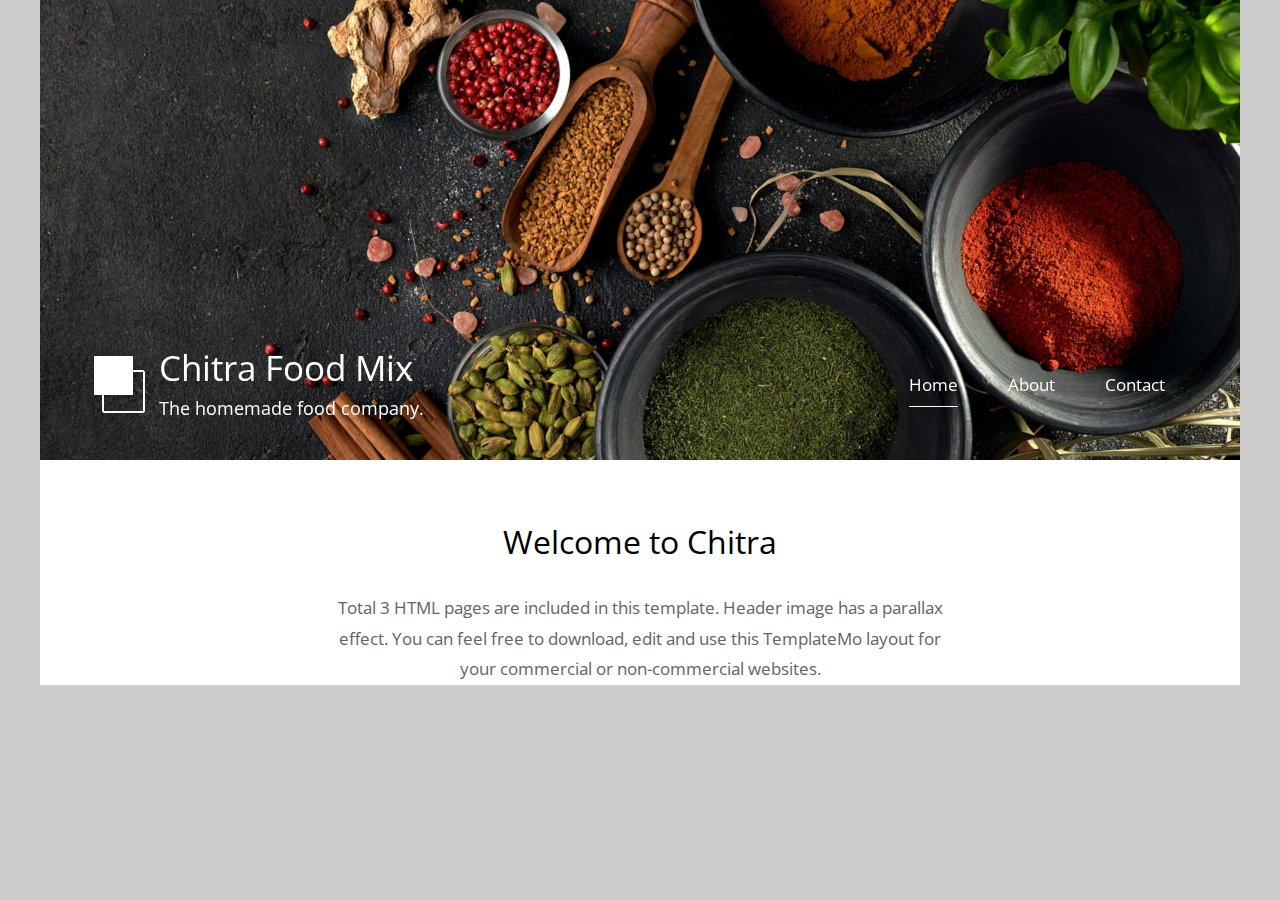
==== commit 82ba906d: "Rename index1.html to index.html" ====
--- a/index.html
+++ b/index.html
@@ -8,7 +8,6 @@
     <title>Chitra</title>
     <link href="https://fonts.googleapis.com/css?family=Open+Sans:400" rel="stylesheet" />    
 	<link href="css/templatemo-style.css" rel="stylesheet" />
-	<link href="css/custom.css" rel="stylesheet" />
 </head>
 <!--
 
@@ -24,28 +23,20 @@
 		<!-- Logo & Site Name -->
 		<div class="placeholder">
 			<div class="parallax-window" data-parallax="scroll" data-image-src="img/wallpaper01.jpg">
-				<div class="tm-header-top">
-					<div class="row tm-header-inner">
-						<div class="col-md-1 col-12 border-add">
-						<h6 class="tm-site-description">SS VARUNAN</h6>	
-						<h6 class="tm-site-description">Enterprises</h6>
-						</div>
-					</div>
-				</div>			
 				<div class="tm-header">
 					<div class="row tm-header-inner">
 						<div class="col-md-6 col-12">
 							<img src="img/simple-house-logo.png" alt="Logo" class="tm-site-logo" /> 
 							<div class="tm-site-text-box">
 								<h1 class="tm-site-title">Chitra Food Mix</h1>
-								<h6 class="tm-site-description">The homemade food company.</h6>								
+								<h6 class="tm-site-description">The homemade food company.</h6>	
 							</div>
 						</div>
 						<nav class="col-md-6 col-12 tm-nav">
 							<ul class="tm-nav-ul">
-								<li class="tm-nav-li"><a href="index.html" class="tm-nav-link active">Home</a></li>
-								<!-- <li class="tm-nav-li"><a href="about.html" class="tm-nav-link">About</a></li> -->
-								<li class="tm-nav-li"><a href="contact.html" class="tm-nav-link">Contact</a></li>
+								<li class="tm-nav-li"><a href="index1.html" class="tm-nav-link active">Home</a></li>
+								<li class="tm-nav-li"><a href="" class="tm-nav-link">About</a></li>
+								<li class="tm-nav-li"><a href="" class="tm-nav-link">Contact</a></li>
 							</ul>
 						</nav>	
 					</div>
@@ -56,737 +47,10 @@
 		<main>
 			<header class="row tm-welcome-section">
 				<h2 class="col-12 text-center tm-section-title">Welcome to Chitra</h2>
-				<p class="col-12 text-center">Chitra Products are known for its incredible taste. All Products are home made and the raw materials are directly extracted from forests. It has immense Health benefits. Check out our Products below.</p>
+				<p class="col-12 text-center">Total 3 HTML pages are included in this template. Header image has a parallax effect. You can feel free to download, edit and use this TemplateMo layout for your commercial or non-commercial websites.</p>
 			</header>
-			
-			<div class="tm-paging-links">
-				<nav>
-					<ul>
-						<li class="tm-paging-item"><a href="#" class="tm-paging-link active">Soup</a></li>
-						<li class="tm-paging-item"><a href="#" class="tm-paging-link">Pickle</a></li>
-						<li class="tm-paging-item"><a href="#" class="tm-paging-link">Paste Mix</a></li>
-						<li class="tm-paging-item"><a href="#" class="tm-paging-link">Idli Podi</a></li>
-						<li class="tm-paging-item"><a href="#" class="tm-paging-link">Rice Mix</a></li>
-						<li class="tm-paging-item"><a href="#" class="tm-paging-link">Rasam Podi</a></li>
-						<li class="tm-paging-item"><a href="#" class="tm-paging-link">Chutney</a></li>
-						<li class="tm-paging-item"><a href="#" class="tm-paging-link">Other Mix</a></li>
-						<li class="tm-paging-item"><a href="#" class="tm-paging-link">Thokku</a></li>
-						<li class="tm-paging-item"><a href="#" class="tm-paging-link">Herbal Tea</a></li>
-					</ul>
-				</nav>
-			</div>
-
-			<!-- Gallery -->
-			<div class="row tm-gallery">
-				<!-- gallery page 1 -->
-				<div id="tm-gallery-page-soup" class="tm-gallery-page">
-					<article class="col-lg-3 col-md-4 col-sm-6 col-12 tm-gallery-item">
-						<figure>
-							<img src="img/gallery/01.jpg" alt="Image" class="img-fluid tm-gallery-img" />
-							<figcaption>
-								<h4 class="tm-gallery-title">Arugampul Soup Mix</h4>
-								<p class="tm-gallery-description">Delecious & Healthy Bermuda Grass Soup Mix</p>								
-								<div class="tm-gallery-price txt-gallery-price">₹120 - ₹130</div>
-								<div class="txt-buy-now">Buy On </div>
-								<div class="btn-checkout">
-								<div class="btn-checkout-amazon btn-checkout-type">
-								<img src="img/amazonLogo.png" alt="Image" class="img-logo" />
-								<div>Amazon</div>
-								</div>
-								<div class="btn-checkout-flipkart btn-checkout-type">
-								<img src="img/flipKartLogo.png" alt="Image" class="img-logo" />
-								<div>Flipkart</div>
-								</div>
-								</div>
-								<!-- <p class="tm-gallery-price">$45 / $55</p> -->
-							</figcaption>
-						</figure>
-					</article>
-					<article class="col-lg-3 col-md-4 col-sm-6 col-12 tm-gallery-item">
-						<figure>
-							<img src="img/gallery/02.jpg" alt="Image" class="img-fluid tm-gallery-img" />
-							<figcaption>
-								<h4 class="tm-gallery-title">Aavaram Poo Soup Mix</h4>
-								<p class="tm-gallery-description">Delecious & Healthy Tanner’s cassia Soup Mix</p>								
-								<div class="tm-gallery-price txt-gallery-price">₹120 - ₹130</div>
-								<div class="txt-buy-now">Buy On </div>
-								<div class="btn-checkout">
-								<div class="btn-checkout-amazon btn-checkout-type">
-								<img src="img/amazonLogo.png" alt="Image" class="img-logo" />
-								<div>Amazon</div>
-								</div>
-								<div class="btn-checkout-flipkart btn-checkout-type">
-								<img src="img/flipKartLogo.png" alt="Image" class="img-logo" />
-								<div>Flipkart</div>
-								</div>
-								</div>
-								<!-- <p class="tm-gallery-price">$45 / $55</p> -->
-							</figcaption>
-						</figure>
-					</article>
-					<article class="col-lg-3 col-md-4 col-sm-6 col-12 tm-gallery-item">
-						<figure>
-							<img src="img/gallery/03.jpg" alt="Image" class="img-fluid tm-gallery-img" />
-							<figcaption>
-								<h4 class="tm-gallery-title">Sed varius turpis</h4>
-								<p class="tm-gallery-description">Nam in suscipit nisi, sit amet consectetur metus. Ut sit amet tellus accumsan</p>
-								<p class="tm-gallery-price">$30.50</p>
-							</figcaption>
-						</figure>
-					</article>
-					<article class="col-lg-3 col-md-4 col-sm-6 col-12 tm-gallery-item">
-						<figure>
-							<img src="img/gallery/04.jpg" alt="Image" class="img-fluid tm-gallery-img" />
-							<figcaption>
-								<h4 class="tm-gallery-title">Aliquam sagittis</h4>
-								<p class="tm-gallery-description">Nam in suscipit nisi, sit amet consectetur metus. Ut sit amet tellus accumsan</p>
-								<p class="tm-gallery-price">$25.50</p>
-							</figcaption>
-						</figure>
-					</article>
-					<article class="col-lg-3 col-md-4 col-sm-6 col-12 tm-gallery-item">
-						<figure>
-							<img src="img/gallery/05.jpg" alt="Image" class="img-fluid tm-gallery-img" />
-							<figcaption>
-								<h4 class="tm-gallery-title">Maecenas eget justo</h4>
-								<p class="tm-gallery-description">Nam in suscipit nisi, sit amet consectetur metus. Ut sit amet tellus accumsan</p>
-								<p class="tm-gallery-price">$80.25</p>
-							</figcaption>
-						</figure>
-					</article>
-					<article class="col-lg-3 col-md-4 col-sm-6 col-12 tm-gallery-item">
-						<figure>
-							<img src="img/gallery/06.jpg" alt="Image" class="img-fluid tm-gallery-img" />
-							<figcaption>
-								<h4 class="tm-gallery-title">Quisque et felis eros</h4>
-								<p class="tm-gallery-description">Nam in suscipit nisi, sit amet consectetur metus. Ut sit amet tellus accumsan</p>
-								<p class="tm-gallery-price">$20 / $40 / $60</p>
-							</figcaption>
-						</figure>
-					</article>
-					<article class="col-lg-3 col-md-4 col-sm-6 col-12 tm-gallery-item">
-						<figure>
-							<img src="img/gallery/07.jpg" alt="Image" class="img-fluid tm-gallery-img" />
-							<figcaption>
-								<h4 class="tm-gallery-title">Sed ultricies dui</h4>
-								<p class="tm-gallery-description">Nam in suscipit nisi, sit amet consectetur metus. Ut sit amet tellus accumsan</p>
-								<p class="tm-gallery-price">$94</p>
-							</figcaption>
-						</figure>
-					</article>
-					<article class="col-lg-3 col-md-4 col-sm-6 col-12 tm-gallery-item">
-						<figure>
-							<img src="img/gallery/08.jpg" alt="Image" class="img-fluid tm-gallery-img" />
-							<figcaption>
-								<h4 class="tm-gallery-title">Donec porta consequat</h4>
-								<p class="tm-gallery-description">Nam in suscipit nisi, sit amet consectetur metus. Ut sit amet tellus accumsan</p>
-								<p class="tm-gallery-price">$15</p>
-							</figcaption>
-						</figure>
-					</article>
-				</div> <!-- gallery page 1 -->
-				
-				<!-- gallery page 2 -->
-				<div id="tm-gallery-page-pickle" class="tm-gallery-page hidden">
-					<article class="col-lg-3 col-md-4 col-sm-6 col-12 tm-gallery-item">
-						<figure>
-							<img src="img/gallery/04.jpg" alt="Image" class="img-fluid tm-gallery-img" />
-							<figcaption>
-								<h4 class="tm-gallery-title">Salad Menu One</h4>
-								<p class="tm-gallery-description">Proin eu velit egestas, viverra sapien eget, consequat nunc. Vestibulum tristique</p>
-								<p class="tm-gallery-price">$25</p>
-							</figcaption>
-						</figure>
-					</article>
-					<article class="col-lg-3 col-md-4 col-sm-6 col-12 tm-gallery-item">
-						<figure>
-							<img src="img/gallery/03.jpg" alt="Image" class="img-fluid tm-gallery-img" />
-							<figcaption>
-								<h4 class="tm-gallery-title">Second Title Salad</h4>
-								<p class="tm-gallery-description">Proin eu velit egestas, viverra sapien eget, consequat nunc. Vestibulum tristique</p>
-								<p class="tm-gallery-price">$30</p>
-							</figcaption>
-						</figure>
-					</article>
-					<article class="col-lg-3 col-md-4 col-sm-6 col-12 tm-gallery-item">
-						<figure>
-							<img src="img/gallery/05.jpg" alt="Image" class="img-fluid tm-gallery-img" />
-							<figcaption>
-								<h4 class="tm-gallery-title">Third Salad Item</h4>
-								<p class="tm-gallery-description">Proin eu velit egestas, viverra sapien eget, consequat nunc. Vestibulum tristique</p>
-								<p class="tm-gallery-price">$45</p>
-							</figcaption>
-						</figure>
-					</article>
-					<article class="col-lg-3 col-md-4 col-sm-6 col-12 tm-gallery-item">
-						<figure>
-							<img src="img/gallery/01.jpg" alt="Image" class="img-fluid tm-gallery-img" />
-							<figcaption>
-								<h4 class="tm-gallery-title">Superior Salad</h4>
-								<p class="tm-gallery-description">Proin eu velit egestas, viverra sapien eget, consequat nunc. Vestibulum tristique</p>
-								<p class="tm-gallery-price">$50</p>
-							</figcaption>
-						</figure>
-					</article>
-					<article class="col-lg-3 col-md-4 col-sm-6 col-12 tm-gallery-item">
-						<figure>
-							<img src="img/gallery/08.jpg" alt="Image" class="img-fluid tm-gallery-img" />
-							<figcaption>
-								<h4 class="tm-gallery-title">Sed ultricies dui</h4>
-								<p class="tm-gallery-description">Proin eu velit egestas, viverra sapien eget, consequat nunc. Vestibulum tristique</p>
-								<p class="tm-gallery-price">$55 / $60</p>
-							</figcaption>
-						</figure>
-					</article>
-					<article class="col-lg-3 col-md-4 col-sm-6 col-12 tm-gallery-item">
-						<figure>
-							<img src="img/gallery/07.jpg" alt="Image" class="img-fluid tm-gallery-img" />
-							<figcaption>
-								<h4 class="tm-gallery-title">Maecenas eget justo</h4>
-								<p class="tm-gallery-description">Proin eu velit egestas, viverra sapien eget, consequat nunc. Vestibulum tristique</p>
-								<p class="tm-gallery-price">$75</p>
-							</figcaption>
-						</figure>
-					</article>
-				</div> <!-- gallery page 2 -->
-				
-				<!-- gallery page 3 -->
-				<div id="tm-gallery-page-pastemix" class="tm-gallery-page hidden">
-					<article class="col-lg-3 col-md-4 col-sm-6 col-12 tm-gallery-item">
-						<figure>
-							<img src="img/gallery/08.jpg" alt="Image" class="img-fluid tm-gallery-img" />
-							<figcaption>
-								<h4 class="tm-gallery-title">Noodle One</h4>
-								<p class="tm-gallery-description">Orci varius natoque penatibus et magnis dis parturient montes, nascetur ridiculus mus.</p>
-								<p class="tm-gallery-price">$12.50</p>
-							</figcaption>
-						</figure>
-					</article>
-					<article class="col-lg-3 col-md-4 col-sm-6 col-12 tm-gallery-item">
-						<figure>
-							<img src="img/gallery/07.jpg" alt="Image" class="img-fluid tm-gallery-img" />
-							<figcaption>
-								<h4 class="tm-gallery-title">Noodle Second</h4>
-								<p class="tm-gallery-description">Orci varius natoque penatibus et magnis dis parturient montes, nascetur ridiculus mus.</p>
-								<p class="tm-gallery-price">$15.50</p>
-							</figcaption>
-						</figure>
-					</article>
-					<article class="col-lg-3 col-md-4 col-sm-6 col-12 tm-gallery-item">
-						<figure>
-							<img src="img/gallery/06.jpg" alt="Image" class="img-fluid tm-gallery-img" />
-							<figcaption>
-								<h4 class="tm-gallery-title">Third Soft Noodle</h4>
-								<p class="tm-gallery-description">Orci varius natoque penatibus et magnis dis parturient montes, nascetur ridiculus mus.</p>
-								<p class="tm-gallery-price">$20.50</p>
-							</figcaption>
-						</figure>
-					</article>
-					<article class="col-lg-3 col-md-4 col-sm-6 col-12 tm-gallery-item">
-						<figure>
-							<img src="img/gallery/05.jpg" alt="Image" class="img-fluid tm-gallery-img" />
-							<figcaption>
-								<h4 class="tm-gallery-title">Aliquam sagittis</h4>
-								<p class="tm-gallery-description">Orci varius natoque penatibus et magnis dis parturient montes, nascetur ridiculus mus.</p>
-								<p class="tm-gallery-price">$30.25</p>
-							</figcaption>
-						</figure>
-					</article>
-					<article class="col-lg-3 col-md-4 col-sm-6 col-12 tm-gallery-item">
-						<figure>
-							<img src="img/gallery/04.jpg" alt="Image" class="img-fluid tm-gallery-img" />
-							<figcaption>
-								<h4 class="tm-gallery-title">Maecenas eget justo</h4>
-								<p class="tm-gallery-description">Orci varius natoque penatibus et magnis dis parturient montes, nascetur ridiculus mus.</p>
-								<p class="tm-gallery-price">$35.50</p>
-							</figcaption>
-						</figure>
-					</article>
-					<article class="col-lg-3 col-md-4 col-sm-6 col-12 tm-gallery-item">
-						<figure>
-							<img src="img/gallery/03.jpg" alt="Image" class="img-fluid tm-gallery-img" />
-							<figcaption>
-								<h4 class="tm-gallery-title">Quisque et felis eros</h4>
-								<p class="tm-gallery-description">Orci varius natoque penatibus et magnis dis parturient montes, nascetur ridiculus mus.</p>
-								<p class="tm-gallery-price">$40.50</p>
-							</figcaption>
-						</figure>
-					</article>
-
-				</div> <!-- gallery page 3 -->
-				<!-- gallery page 4 -->
-				<div id="tm-gallery-page-idlipodi" class="tm-gallery-page hidden">
-					<article class="col-lg-3 col-md-4 col-sm-6 col-12 tm-gallery-item">
-						<figure>
-							<img src="img/gallery/08.jpg" alt="Image" class="img-fluid tm-gallery-img" />
-							<figcaption>
-								<h4 class="tm-gallery-title">Noodle One</h4>
-								<p class="tm-gallery-description">Orci varius natoque penatibus et magnis dis parturient montes, nascetur ridiculus mus.</p>
-								<p class="tm-gallery-price">$12.50</p>
-							</figcaption>
-						</figure>
-					</article>
-					<article class="col-lg-3 col-md-4 col-sm-6 col-12 tm-gallery-item">
-						<figure>
-							<img src="img/gallery/07.jpg" alt="Image" class="img-fluid tm-gallery-img" />
-							<figcaption>
-								<h4 class="tm-gallery-title">Noodle Second</h4>
-								<p class="tm-gallery-description">Orci varius natoque penatibus et magnis dis parturient montes, nascetur ridiculus mus.</p>
-								<p class="tm-gallery-price">$15.50</p>
-							</figcaption>
-						</figure>
-					</article>
-					<article class="col-lg-3 col-md-4 col-sm-6 col-12 tm-gallery-item">
-						<figure>
-							<img src="img/gallery/06.jpg" alt="Image" class="img-fluid tm-gallery-img" />
-							<figcaption>
-								<h4 class="tm-gallery-title">Third Soft Noodle</h4>
-								<p class="tm-gallery-description">Orci varius natoque penatibus et magnis dis parturient montes, nascetur ridiculus mus.</p>
-								<p class="tm-gallery-price">$20.50</p>
-							</figcaption>
-						</figure>
-					</article>
-					<article class="col-lg-3 col-md-4 col-sm-6 col-12 tm-gallery-item">
-						<figure>
-							<img src="img/gallery/05.jpg" alt="Image" class="img-fluid tm-gallery-img" />
-							<figcaption>
-								<h4 class="tm-gallery-title">Aliquam sagittis</h4>
-								<p class="tm-gallery-description">Orci varius natoque penatibus et magnis dis parturient montes, nascetur ridiculus mus.</p>
-								<p class="tm-gallery-price">$30.25</p>
-							</figcaption>
-						</figure>
-					</article>
-					<article class="col-lg-3 col-md-4 col-sm-6 col-12 tm-gallery-item">
-						<figure>
-							<img src="img/gallery/04.jpg" alt="Image" class="img-fluid tm-gallery-img" />
-							<figcaption>
-								<h4 class="tm-gallery-title">Maecenas eget justo</h4>
-								<p class="tm-gallery-description">Orci varius natoque penatibus et magnis dis parturient montes, nascetur ridiculus mus.</p>
-								<p class="tm-gallery-price">$35.50</p>
-							</figcaption>
-						</figure>
-					</article>
-					<article class="col-lg-3 col-md-4 col-sm-6 col-12 tm-gallery-item">
-						<figure>
-							<img src="img/gallery/03.jpg" alt="Image" class="img-fluid tm-gallery-img" />
-							<figcaption>
-								<h4 class="tm-gallery-title">Quisque et felis eros</h4>
-								<p class="tm-gallery-description">Orci varius natoque penatibus et magnis dis parturient montes, nascetur ridiculus mus.</p>
-								<p class="tm-gallery-price">$40.50</p>
-							</figcaption>
-						</figure>
-					</article>
-
-				</div> <!-- gallery page 4 -->
-				<!-- gallery page 5 -->
-				<div id="tm-gallery-page-ricemix" class="tm-gallery-page hidden">
-					<article class="col-lg-3 col-md-4 col-sm-6 col-12 tm-gallery-item">
-						<figure>
-							<img src="img/gallery/08.jpg" alt="Image" class="img-fluid tm-gallery-img" />
-							<figcaption>
-								<h4 class="tm-gallery-title">Noodle One</h4>
-								<p class="tm-gallery-description">Orci varius natoque penatibus et magnis dis parturient montes, nascetur ridiculus mus.</p>
-								<p class="tm-gallery-price">$12.50</p>
-							</figcaption>
-						</figure>
-					</article>
-					<article class="col-lg-3 col-md-4 col-sm-6 col-12 tm-gallery-item">
-						<figure>
-							<img src="img/gallery/07.jpg" alt="Image" class="img-fluid tm-gallery-img" />
-							<figcaption>
-								<h4 class="tm-gallery-title">Noodle Second</h4>
-								<p class="tm-gallery-description">Orci varius natoque penatibus et magnis dis parturient montes, nascetur ridiculus mus.</p>
-								<p class="tm-gallery-price">$15.50</p>
-							</figcaption>
-						</figure>
-					</article>
-					<article class="col-lg-3 col-md-4 col-sm-6 col-12 tm-gallery-item">
-						<figure>
-							<img src="img/gallery/06.jpg" alt="Image" class="img-fluid tm-gallery-img" />
-							<figcaption>
-								<h4 class="tm-gallery-title">Third Soft Noodle</h4>
-								<p class="tm-gallery-description">Orci varius natoque penatibus et magnis dis parturient montes, nascetur ridiculus mus.</p>
-								<p class="tm-gallery-price">$20.50</p>
-							</figcaption>
-						</figure>
-					</article>
-					<article class="col-lg-3 col-md-4 col-sm-6 col-12 tm-gallery-item">
-						<figure>
-							<img src="img/gallery/05.jpg" alt="Image" class="img-fluid tm-gallery-img" />
-							<figcaption>
-								<h4 class="tm-gallery-title">Aliquam sagittis</h4>
-								<p class="tm-gallery-description">Orci varius natoque penatibus et magnis dis parturient montes, nascetur ridiculus mus.</p>
-								<p class="tm-gallery-price">$30.25</p>
-							</figcaption>
-						</figure>
-					</article>
-					<article class="col-lg-3 col-md-4 col-sm-6 col-12 tm-gallery-item">
-						<figure>
-							<img src="img/gallery/04.jpg" alt="Image" class="img-fluid tm-gallery-img" />
-							<figcaption>
-								<h4 class="tm-gallery-title">Maecenas eget justo</h4>
-								<p class="tm-gallery-description">Orci varius natoque penatibus et magnis dis parturient montes, nascetur ridiculus mus.</p>
-								<p class="tm-gallery-price">$35.50</p>
-							</figcaption>
-						</figure>
-					</article>
-					<article class="col-lg-3 col-md-4 col-sm-6 col-12 tm-gallery-item">
-						<figure>
-							<img src="img/gallery/03.jpg" alt="Image" class="img-fluid tm-gallery-img" />
-							<figcaption>
-								<h4 class="tm-gallery-title">Quisque et felis eros</h4>
-								<p class="tm-gallery-description">Orci varius natoque penatibus et magnis dis parturient montes, nascetur ridiculus mus.</p>
-								<p class="tm-gallery-price">$40.50</p>
-							</figcaption>
-						</figure>
-					</article>
-
-				</div> <!-- gallery page 5 -->
-				<!-- gallery page 6 -->
-				<div id="tm-gallery-page-rasampodi" class="tm-gallery-page hidden">
-					<article class="col-lg-3 col-md-4 col-sm-6 col-12 tm-gallery-item">
-						<figure>
-							<img src="img/gallery/08.jpg" alt="Image" class="img-fluid tm-gallery-img" />
-							<figcaption>
-								<h4 class="tm-gallery-title">Noodle One</h4>
-								<p class="tm-gallery-description">Orci varius natoque penatibus et magnis dis parturient montes, nascetur ridiculus mus.</p>
-								<p class="tm-gallery-price">$12.50</p>
-							</figcaption>
-						</figure>
-					</article>
-					<article class="col-lg-3 col-md-4 col-sm-6 col-12 tm-gallery-item">
-						<figure>
-							<img src="img/gallery/07.jpg" alt="Image" class="img-fluid tm-gallery-img" />
-							<figcaption>
-								<h4 class="tm-gallery-title">Noodle Second</h4>
-								<p class="tm-gallery-description">Orci varius natoque penatibus et magnis dis parturient montes, nascetur ridiculus mus.</p>
-								<p class="tm-gallery-price">$15.50</p>
-							</figcaption>
-						</figure>
-					</article>
-					<article class="col-lg-3 col-md-4 col-sm-6 col-12 tm-gallery-item">
-						<figure>
-							<img src="img/gallery/06.jpg" alt="Image" class="img-fluid tm-gallery-img" />
-							<figcaption>
-								<h4 class="tm-gallery-title">Third Soft Noodle</h4>
-								<p class="tm-gallery-description">Orci varius natoque penatibus et magnis dis parturient montes, nascetur ridiculus mus.</p>
-								<p class="tm-gallery-price">$20.50</p>
-							</figcaption>
-						</figure>
-					</article>
-					<article class="col-lg-3 col-md-4 col-sm-6 col-12 tm-gallery-item">
-						<figure>
-							<img src="img/gallery/05.jpg" alt="Image" class="img-fluid tm-gallery-img" />
-							<figcaption>
-								<h4 class="tm-gallery-title">Aliquam sagittis</h4>
-								<p class="tm-gallery-description">Orci varius natoque penatibus et magnis dis parturient montes, nascetur ridiculus mus.</p>
-								<p class="tm-gallery-price">$30.25</p>
-							</figcaption>
-						</figure>
-					</article>
-					<article class="col-lg-3 col-md-4 col-sm-6 col-12 tm-gallery-item">
-						<figure>
-							<img src="img/gallery/04.jpg" alt="Image" class="img-fluid tm-gallery-img" />
-							<figcaption>
-								<h4 class="tm-gallery-title">Maecenas eget justo</h4>
-								<p class="tm-gallery-description">Orci varius natoque penatibus et magnis dis parturient montes, nascetur ridiculus mus.</p>
-								<p class="tm-gallery-price">$35.50</p>
-							</figcaption>
-						</figure>
-					</article>
-					<article class="col-lg-3 col-md-4 col-sm-6 col-12 tm-gallery-item">
-						<figure>
-							<img src="img/gallery/03.jpg" alt="Image" class="img-fluid tm-gallery-img" />
-							<figcaption>
-								<h4 class="tm-gallery-title">Quisque et felis eros</h4>
-								<p class="tm-gallery-description">Orci varius natoque penatibus et magnis dis parturient montes, nascetur ridiculus mus.</p>
-								<p class="tm-gallery-price">$40.50</p>
-							</figcaption>
-						</figure>
-					</article>
-
-				</div> <!-- gallery page 6 -->
-				<!-- gallery page 7 -->
-				<div id="tm-gallery-page-chutney" class="tm-gallery-page hidden">
-					<article class="col-lg-3 col-md-4 col-sm-6 col-12 tm-gallery-item">
-						<figure>
-							<img src="img/gallery/08.jpg" alt="Image" class="img-fluid tm-gallery-img" />
-							<figcaption>
-								<h4 class="tm-gallery-title">Noodle One</h4>
-								<p class="tm-gallery-description">Orci varius natoque penatibus et magnis dis parturient montes, nascetur ridiculus mus.</p>
-								<p class="tm-gallery-price">$12.50</p>
-							</figcaption>
-						</figure>
-					</article>
-					<article class="col-lg-3 col-md-4 col-sm-6 col-12 tm-gallery-item">
-						<figure>
-							<img src="img/gallery/07.jpg" alt="Image" class="img-fluid tm-gallery-img" />
-							<figcaption>
-								<h4 class="tm-gallery-title">Noodle Second</h4>
-								<p class="tm-gallery-description">Orci varius natoque penatibus et magnis dis parturient montes, nascetur ridiculus mus.</p>
-								<p class="tm-gallery-price">$15.50</p>
-							</figcaption>
-						</figure>
-					</article>
-					<article class="col-lg-3 col-md-4 col-sm-6 col-12 tm-gallery-item">
-						<figure>
-							<img src="img/gallery/06.jpg" alt="Image" class="img-fluid tm-gallery-img" />
-							<figcaption>
-								<h4 class="tm-gallery-title">Third Soft Noodle</h4>
-								<p class="tm-gallery-description">Orci varius natoque penatibus et magnis dis parturient montes, nascetur ridiculus mus.</p>
-								<p class="tm-gallery-price">$20.50</p>
-							</figcaption>
-						</figure>
-					</article>
-					<article class="col-lg-3 col-md-4 col-sm-6 col-12 tm-gallery-item">
-						<figure>
-							<img src="img/gallery/05.jpg" alt="Image" class="img-fluid tm-gallery-img" />
-							<figcaption>
-								<h4 class="tm-gallery-title">Aliquam sagittis</h4>
-								<p class="tm-gallery-description">Orci varius natoque penatibus et magnis dis parturient montes, nascetur ridiculus mus.</p>
-								<p class="tm-gallery-price">$30.25</p>
-							</figcaption>
-						</figure>
-					</article>
-					<article class="col-lg-3 col-md-4 col-sm-6 col-12 tm-gallery-item">
-						<figure>
-							<img src="img/gallery/04.jpg" alt="Image" class="img-fluid tm-gallery-img" />
-							<figcaption>
-								<h4 class="tm-gallery-title">Maecenas eget justo</h4>
-								<p class="tm-gallery-description">Orci varius natoque penatibus et magnis dis parturient montes, nascetur ridiculus mus.</p>
-								<p class="tm-gallery-price">$35.50</p>
-							</figcaption>
-						</figure>
-					</article>
-					<article class="col-lg-3 col-md-4 col-sm-6 col-12 tm-gallery-item">
-						<figure>
-							<img src="img/gallery/03.jpg" alt="Image" class="img-fluid tm-gallery-img" />
-							<figcaption>
-								<h4 class="tm-gallery-title">Quisque et felis eros</h4>
-								<p class="tm-gallery-description">Orci varius natoque penatibus et magnis dis parturient montes, nascetur ridiculus mus.</p>
-								<p class="tm-gallery-price">$40.50</p>
-							</figcaption>
-						</figure>
-					</article>
-
-				</div> <!-- gallery page 7 -->
-				<!-- gallery page 8 -->
-				<div id="tm-gallery-page-othermix" class="tm-gallery-page hidden">
-					<article class="col-lg-3 col-md-4 col-sm-6 col-12 tm-gallery-item">
-						<figure>
-							<img src="img/gallery/08.jpg" alt="Image" class="img-fluid tm-gallery-img" />
-							<figcaption>
-								<h4 class="tm-gallery-title">Noodle One</h4>
-								<p class="tm-gallery-description">Orci varius natoque penatibus et magnis dis parturient montes, nascetur ridiculus mus.</p>
-								<p class="tm-gallery-price">$12.50</p>
-							</figcaption>
-						</figure>
-					</article>
-					<article class="col-lg-3 col-md-4 col-sm-6 col-12 tm-gallery-item">
-						<figure>
-							<img src="img/gallery/07.jpg" alt="Image" class="img-fluid tm-gallery-img" />
-							<figcaption>
-								<h4 class="tm-gallery-title">Noodle Second</h4>
-								<p class="tm-gallery-description">Orci varius natoque penatibus et magnis dis parturient montes, nascetur ridiculus mus.</p>
-								<p class="tm-gallery-price">$15.50</p>
-							</figcaption>
-						</figure>
-					</article>
-					<article class="col-lg-3 col-md-4 col-sm-6 col-12 tm-gallery-item">
-						<figure>
-							<img src="img/gallery/06.jpg" alt="Image" class="img-fluid tm-gallery-img" />
-							<figcaption>
-								<h4 class="tm-gallery-title">Third Soft Noodle</h4>
-								<p class="tm-gallery-description">Orci varius natoque penatibus et magnis dis parturient montes, nascetur ridiculus mus.</p>
-								<p class="tm-gallery-price">$20.50</p>
-							</figcaption>
-						</figure>
-					</article>
-					<article class="col-lg-3 col-md-4 col-sm-6 col-12 tm-gallery-item">
-						<figure>
-							<img src="img/gallery/05.jpg" alt="Image" class="img-fluid tm-gallery-img" />
-							<figcaption>
-								<h4 class="tm-gallery-title">Aliquam sagittis</h4>
-								<p class="tm-gallery-description">Orci varius natoque penatibus et magnis dis parturient montes, nascetur ridiculus mus.</p>
-								<p class="tm-gallery-price">$30.25</p>
-							</figcaption>
-						</figure>
-					</article>
-					<article class="col-lg-3 col-md-4 col-sm-6 col-12 tm-gallery-item">
-						<figure>
-							<img src="img/gallery/04.jpg" alt="Image" class="img-fluid tm-gallery-img" />
-							<figcaption>
-								<h4 class="tm-gallery-title">Maecenas eget justo</h4>
-								<p class="tm-gallery-description">Orci varius natoque penatibus et magnis dis parturient montes, nascetur ridiculus mus.</p>
-								<p class="tm-gallery-price">$35.50</p>
-							</figcaption>
-						</figure>
-					</article>
-					<article class="col-lg-3 col-md-4 col-sm-6 col-12 tm-gallery-item">
-						<figure>
-							<img src="img/gallery/03.jpg" alt="Image" class="img-fluid tm-gallery-img" />
-							<figcaption>
-								<h4 class="tm-gallery-title">Quisque et felis eros</h4>
-								<p class="tm-gallery-description">Orci varius natoque penatibus et magnis dis parturient montes, nascetur ridiculus mus.</p>
-								<p class="tm-gallery-price">$40.50</p>
-							</figcaption>
-						</figure>
-					</article>
-
-				</div> <!-- gallery page 8 -->
-				<!-- gallery page 9 -->
-				<div id="tm-gallery-page-thokku" class="tm-gallery-page hidden">
-					<article class="col-lg-3 col-md-4 col-sm-6 col-12 tm-gallery-item">
-						<figure>
-							<img src="img/gallery/08.jpg" alt="Image" class="img-fluid tm-gallery-img" />
-							<figcaption>
-								<h4 class="tm-gallery-title">Noodle One</h4>
-								<p class="tm-gallery-description">Orci varius natoque penatibus et magnis dis parturient montes, nascetur ridiculus mus.</p>
-								<p class="tm-gallery-price">$12.50</p>
-							</figcaption>
-						</figure>
-					</article>
-					<article class="col-lg-3 col-md-4 col-sm-6 col-12 tm-gallery-item">
-						<figure>
-							<img src="img/gallery/07.jpg" alt="Image" class="img-fluid tm-gallery-img" />
-							<figcaption>
-								<h4 class="tm-gallery-title">Noodle Second</h4>
-								<p class="tm-gallery-description">Orci varius natoque penatibus et magnis dis parturient montes, nascetur ridiculus mus.</p>
-								<p class="tm-gallery-price">$15.50</p>
-							</figcaption>
-						</figure>
-					</article>
-					<article class="col-lg-3 col-md-4 col-sm-6 col-12 tm-gallery-item">
-						<figure>
-							<img src="img/gallery/06.jpg" alt="Image" class="img-fluid tm-gallery-img" />
-							<figcaption>
-								<h4 class="tm-gallery-title">Third Soft Noodle</h4>
-								<p class="tm-gallery-description">Orci varius natoque penatibus et magnis dis parturient montes, nascetur ridiculus mus.</p>
-								<p class="tm-gallery-price">$20.50</p>
-							</figcaption>
-						</figure>
-					</article>
-					<article class="col-lg-3 col-md-4 col-sm-6 col-12 tm-gallery-item">
-						<figure>
-							<img src="img/gallery/05.jpg" alt="Image" class="img-fluid tm-gallery-img" />
-							<figcaption>
-								<h4 class="tm-gallery-title">Aliquam sagittis</h4>
-								<p class="tm-gallery-description">Orci varius natoque penatibus et magnis dis parturient montes, nascetur ridiculus mus.</p>
-								<p class="tm-gallery-price">$30.25</p>
-							</figcaption>
-						</figure>
-					</article>
-					<article class="col-lg-3 col-md-4 col-sm-6 col-12 tm-gallery-item">
-						<figure>
-							<img src="img/gallery/04.jpg" alt="Image" class="img-fluid tm-gallery-img" />
-							<figcaption>
-								<h4 class="tm-gallery-title">Maecenas eget justo</h4>
-								<p class="tm-gallery-description">Orci varius natoque penatibus et magnis dis parturient montes, nascetur ridiculus mus.</p>
-								<p class="tm-gallery-price">$35.50</p>
-							</figcaption>
-						</figure>
-					</article>
-					<article class="col-lg-3 col-md-4 col-sm-6 col-12 tm-gallery-item">
-						<figure>
-							<img src="img/gallery/03.jpg" alt="Image" class="img-fluid tm-gallery-img" />
-							<figcaption>
-								<h4 class="tm-gallery-title">Quisque et felis eros</h4>
-								<p class="tm-gallery-description">Orci varius natoque penatibus et magnis dis parturient montes, nascetur ridiculus mus.</p>
-								<p class="tm-gallery-price">$40.50</p>
-							</figcaption>
-						</figure>
-					</article>
-
-				</div> <!-- gallery page 9 -->
-				<!-- gallery page 10 -->
-				<div id="tm-gallery-page-herbaltea" class="tm-gallery-page hidden">
-					<article class="col-lg-3 col-md-4 col-sm-6 col-12 tm-gallery-item">
-						<figure>
-							<img src="img/gallery/08.jpg" alt="Image" class="img-fluid tm-gallery-img" />
-							<figcaption>
-								<h4 class="tm-gallery-title">Noodle One</h4>
-								<p class="tm-gallery-description">Orci varius natoque penatibus et magnis dis parturient montes, nascetur ridiculus mus.</p>
-								<p class="tm-gallery-price">$12.50</p>
-							</figcaption>
-						</figure>
-					</article>
-					<article class="col-lg-3 col-md-4 col-sm-6 col-12 tm-gallery-item">
-						<figure>
-							<img src="img/gallery/07.jpg" alt="Image" class="img-fluid tm-gallery-img" />
-							<figcaption>
-								<h4 class="tm-gallery-title">Noodle Second</h4>
-								<p class="tm-gallery-description">Orci varius natoque penatibus et magnis dis parturient montes, nascetur ridiculus mus.</p>
-								<p class="tm-gallery-price">$15.50</p>
-							</figcaption>
-						</figure>
-					</article>
-					<article class="col-lg-3 col-md-4 col-sm-6 col-12 tm-gallery-item">
-						<figure>
-							<img src="img/gallery/06.jpg" alt="Image" class="img-fluid tm-gallery-img" />
-							<figcaption>
-								<h4 class="tm-gallery-title">Third Soft Noodle</h4>
-								<p class="tm-gallery-description">Orci varius natoque penatibus et magnis dis parturient montes, nascetur ridiculus mus.</p>
-								<p class="tm-gallery-price">$20.50</p>
-							</figcaption>
-						</figure>
-					</article>
-					<article class="col-lg-3 col-md-4 col-sm-6 col-12 tm-gallery-item">
-						<figure>
-							<img src="img/gallery/05.jpg" alt="Image" class="img-fluid tm-gallery-img" />
-							<figcaption>
-								<h4 class="tm-gallery-title">Aliquam sagittis</h4>
-								<p class="tm-gallery-description">Orci varius natoque penatibus et magnis dis parturient montes, nascetur ridiculus mus.</p>
-								<p class="tm-gallery-price">$30.25</p>
-							</figcaption>
-						</figure>
-					</article>
-					<article class="col-lg-3 col-md-4 col-sm-6 col-12 tm-gallery-item">
-						<figure>
-							<img src="img/gallery/04.jpg" alt="Image" class="img-fluid tm-gallery-img" />
-							<figcaption>
-								<h4 class="tm-gallery-title">Maecenas eget justo</h4>
-								<p class="tm-gallery-description">Orci varius natoque penatibus et magnis dis parturient montes, nascetur ridiculus mus.</p>
-								<p class="tm-gallery-price">$35.50</p>
-							</figcaption>
-						</figure>
-					</article>
-					<article class="col-lg-3 col-md-4 col-sm-6 col-12 tm-gallery-item">
-						<figure>
-							<img src="img/gallery/03.jpg" alt="Image" class="img-fluid tm-gallery-img" />
-							<figcaption>
-								<h4 class="tm-gallery-title">Quisque et felis eros</h4>
-								<p class="tm-gallery-description">Orci varius natoque penatibus et magnis dis parturient montes, nascetur ridiculus mus.</p>
-								<p class="tm-gallery-price">$40.50</p>
-							</figcaption>
-						</figure>
-					</article>
-
-				</div> <!-- gallery page 10 -->
-			</div>
-			<div class="tm-section tm-container-inner">
-				<div class="row">
-					<div class="col-md-6">
-						<figure class="tm-description-figure">
-							<img src="img/img-01.jpg" alt="Image" class="img-fluid" />
-						</figure>
-					</div>
-					<div class="col-md-6">
-						<div class="tm-description-box"> 
-							<h4 class="tm-gallery-title">Maecenas nulla neque</h4>
-							<p class="tm-mb-45">Redistributing this template as a downloadable ZIP file on any template collection site is strictly prohibited. You will need to <a rel="nofollow" href="https://templatemo.com/contact">talk to us</a> for additional permissions about our templates. Thank you.</p>
-							<a href="" class="tm-btn tm-btn-default tm-right">Read More</a>
-						</div>
-					</div>
-				</div>
-			</div>
 		</main>
-
-		<footer class="tm-footer text-center">
-			<p>Copyright &copy; 2020 Simple House 
-            
-            | Design: <a rel="nofollow" href="https://templatemo.com">TemplateMo</a>
-			| Published By: <a rel="nofollow" href="http://onespotguru.com">One Spot Guru</a></p>
-		</footer>
+		
 	</div>
 	<script src="js/jquery.min.js"></script>
 	<script src="js/parallax.min.js"></script>
@@ -796,8 +60,7 @@
 			$('.tm-paging-link').click(function(e){
 				e.preventDefault();
 				
-				var page = $(this).text().toLowerCase().replaceAll(" ","");
-				console.log(page);
+				var page = $(this).text().toLowerCase();
 				$('.tm-gallery-page').addClass('hidden');
 				$('#tm-gallery-page-' + page).removeClass('hidden');
 				$('.tm-paging-link').removeClass('active');
@@ -805,5 +68,5 @@
 			});
 		});
 	</script>
-</body>
-</html>+</body>	
+</html>
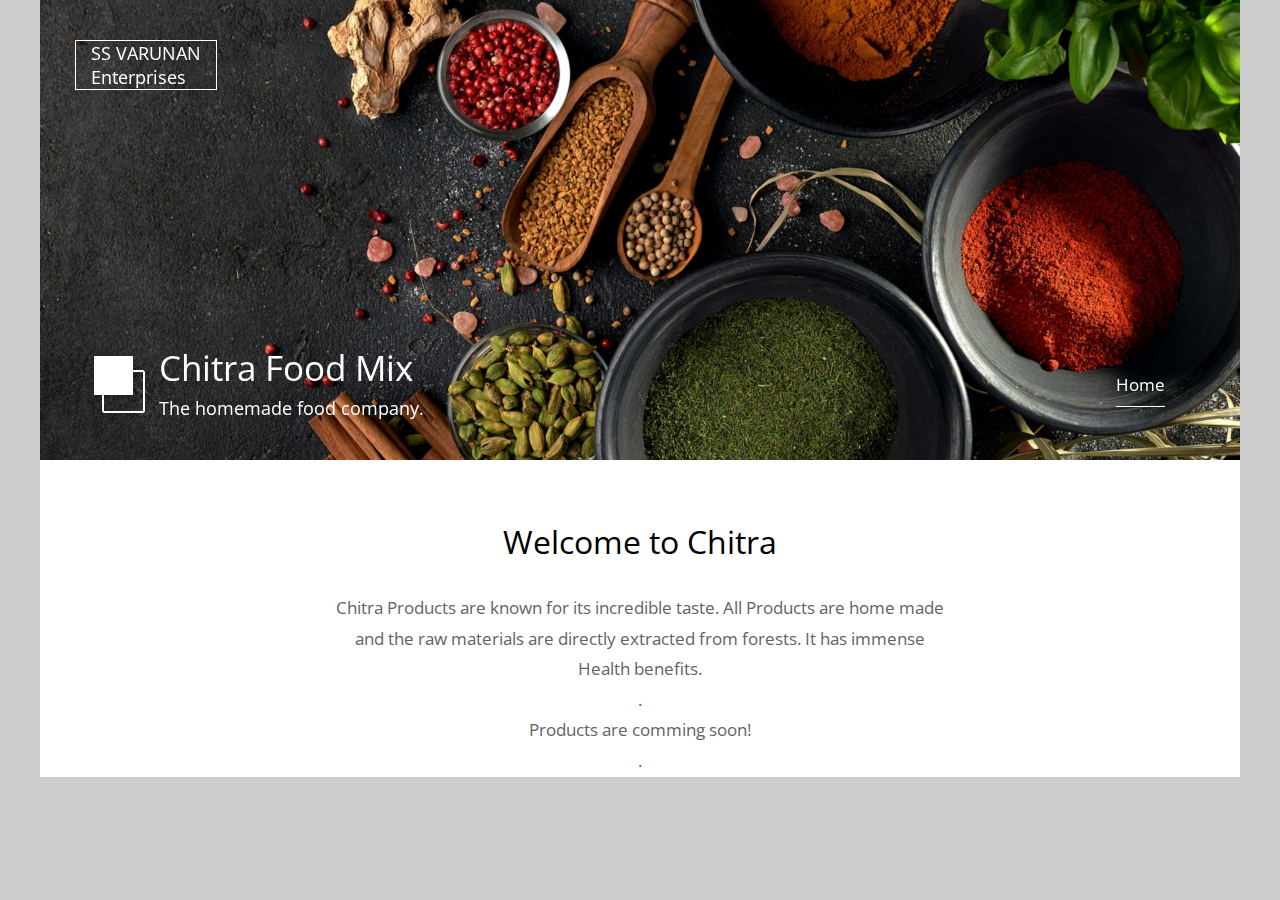
==== commit e3be1d8d: "Update index.html" ====
--- a/index.html
+++ b/index.html
@@ -8,6 +8,7 @@
     <title>Chitra</title>
     <link href="https://fonts.googleapis.com/css?family=Open+Sans:400" rel="stylesheet" />    
 	<link href="css/templatemo-style.css" rel="stylesheet" />
+		<link href="css/custom.css" rel="stylesheet" />
 </head>
 <!--
 
@@ -23,20 +24,28 @@
 		<!-- Logo & Site Name -->
 		<div class="placeholder">
 			<div class="parallax-window" data-parallax="scroll" data-image-src="img/wallpaper01.jpg">
+				<div class="tm-header-top">
+					<div class="row tm-header-inner">
+						<div class="col-md-1 col-12 border-add">
+						<h6 class="tm-site-description">SS VARUNAN</h6>	
+						<h6 class="tm-site-description">Enterprises</h6>
+						</div>
+					</div>
+				</div>			
 				<div class="tm-header">
 					<div class="row tm-header-inner">
 						<div class="col-md-6 col-12">
 							<img src="img/simple-house-logo.png" alt="Logo" class="tm-site-logo" /> 
 							<div class="tm-site-text-box">
 								<h1 class="tm-site-title">Chitra Food Mix</h1>
-								<h6 class="tm-site-description">The homemade food company.</h6>	
+								<h6 class="tm-site-description">The homemade food company.</h6>								
 							</div>
 						</div>
 						<nav class="col-md-6 col-12 tm-nav">
 							<ul class="tm-nav-ul">
-								<li class="tm-nav-li"><a href="index1.html" class="tm-nav-link active">Home</a></li>
-								<li class="tm-nav-li"><a href="" class="tm-nav-link">About</a></li>
-								<li class="tm-nav-li"><a href="" class="tm-nav-link">Contact</a></li>
+								<li class="tm-nav-li"><a href="index.html" class="tm-nav-link active">Home</a></li>
+								<!-- <li class="tm-nav-li"><a href="about.html" class="tm-nav-link">About</a></li> -->
+								<!-- <li class="tm-nav-li"><a href="contact.html" class="tm-nav-link">Contact</a></li> -->
 							</ul>
 						</nav>	
 					</div>
@@ -47,7 +56,10 @@
 		<main>
 			<header class="row tm-welcome-section">
 				<h2 class="col-12 text-center tm-section-title">Welcome to Chitra</h2>
-				<p class="col-12 text-center">Total 3 HTML pages are included in this template. Header image has a parallax effect. You can feel free to download, edit and use this TemplateMo layout for your commercial or non-commercial websites.</p>
+				<p class="col-12 text-center">Chitra Products are known for its incredible taste. All Products are home made and the raw materials are directly extracted from forests. It has immense Health benefits.</p>
+				<p class="col-12 text-center">.</p>
+				<p class="col-12 text-center">Products are comming soon!</p>
+				<p class="col-12 text-center">.</p>
 			</header>
 		</main>
 		
--- a/css/custom.css
+++ b/css/custom.css
@@ -0,0 +1,61 @@
+.img-logo {
+	height:20px;
+	width: 20px;
+	/* position:absolute; */
+}
+
+.btn-checkout {
+	display:flex;
+	align-items:center;
+	justify-content:space-between;
+	position:relative;
+	margin-bottom:60px;
+}
+
+.border-add {
+	border: 1px solid white;
+	display:inline;
+}
+
+.tm-header-top {
+  position: absolute;
+  left: 0;
+  color: white;
+  z-index: 1000;
+}
+
+.btn-checkout-type {
+	margin-right:5px;
+	position:relative;
+	background:#2F956D;
+	display: flex;
+    font-size: 1rem;
+    width: auto;
+    padding: 3px 15px;
+    text-decoration: none;
+    cursor: pointer;
+    border: 0;
+	color:white;
+	align-items: center;
+    justify-content: space-between;
+}
+
+.btn-checkout-type > div {
+	padding:5px;
+}
+
+.txt-buy-now {
+	font-size: 12px;
+    color: #C39;
+    margin-bottom: 5px;
+}
+
+.txt-gallery-price {
+	display:flex;
+	align-items:center;
+	justify-content:flex-start;
+}
+
+.txt-gallery-price > div{
+	color:black;
+}